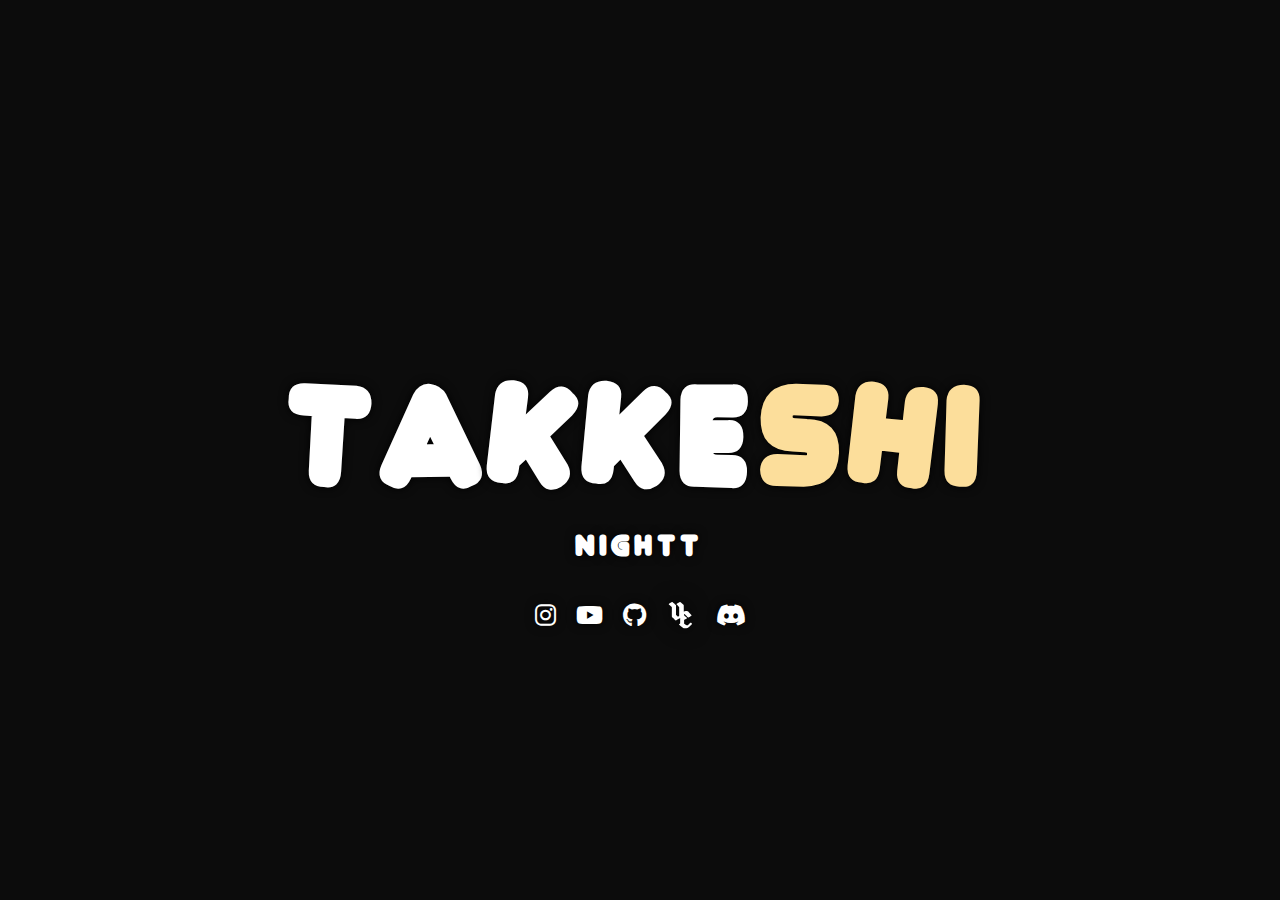
==== index.html @ 5a773dae "refactor: Improve quote section styles and add social media links" ====
<head>
    <link rel="stylesheet" href="css/index.css"/>
    <link rel="stylesheet" href="css/animations.css"/>
    <script src="js/index.js"></script>
    <meta name="viewport" content="width=device-width, initial-scale=1">

    <link rel="preconnect" href="https://fonts.googleapis.com">
    <link rel="preconnect" href="https://fonts.gstatic.com" crossorigin>
    <link href="https://fonts.googleapis.com/css2?family=Comfortaa:wght@300..700&family=Inconsolata:wght@200..900&family=Montserrat:wght@400;800;900&display=swap" rel="stylesheet">
    <link href="https://cdnjs.cloudflare.com/ajax/libs/font-awesome/6.5.2/css/all.min.css" rel="stylesheet">
    <link rel="stylesheet" href="https://cdnjs.cloudflare.com/ajax/libs/font-awesome/6.5.2/css/all.min.css" integrity="sha512-SnH5WK+bZxgPHs44uWIX+LLJAJ9/2PkPKZ5QiAj6Ta86w+fsb2TkcmfRyVX3pBnMFcV7oQPJkl9QevSCWr3W6A==" crossorigin="anonymous" referrerpolicy="no-referrer" />
</head>
<body> 
    <div class="main-content">
        <div class="main-title">
            <h1 class="random-rotate">TAKKE<span>SHI</span></h1>
        </div>
        <div class="quote"></div>
        <div class="socials">
            <a href="https://www.instagram.com/takkeshi_dev/" target="_blank"><i class="fab fa-instagram"></i></a>
            <a href="https://www.youtube.com/@takkeshi_dev" target="_blank"><i class="fab fa-youtube"></i></a>
            <a href="https://www.github.com/LUXTACO" target="_blank"><i class="fab fa-github"></i></a>
            <a href="https://www.unknowncheats.me/forum/members/4346136.html" target="_blank">
            <svg xmlns="http://www.w3.org/2000/svg" xmlns:xlink="http://www.w3.org/1999/xlink" version="1.1" id="Layer_1" x="0px" y="0px" width="100%" viewBox="0 0 800 800" enable-background="new 0 0 800 800" xml:space="preserve">
                <path opacity="1.000000" stroke="none" d=" M607.750000,649.750000   C621.433289,636.066833 634.806702,622.572571 648.376465,609.278687   C650.051086,607.638123 652.792053,607.104797 655.002563,605.986633   C656.686401,605.134888 658.312683,604.169312 658.799927,603.899414   C662.493835,604.739075 665.462769,605.053528 668.125793,606.127014   C670.489319,607.079590 672.661682,608.694275 674.656921,610.334778   C679.275024,614.131836 683.881226,617.969910 688.176514,622.118225   C689.611023,623.503662 690.173340,625.847900 690.954163,627.824951   C691.238831,628.545837 690.859741,629.501709 691.021362,630.302307   C692.894714,639.581970 687.230591,645.252869 681.542542,651.222900   C675.348083,657.724548 669.862854,664.896240 663.801147,671.531677   C658.318420,677.533386 652.591370,683.325073 646.763611,688.995117   C638.609924,696.928223 630.715515,705.224060 621.886597,712.343262   C610.198547,721.767944 597.983215,730.611023 585.466064,738.906616   C578.603821,743.454590 570.990417,747.629578 563.117615,749.714233   C551.277588,752.849426 538.968201,754.521179 526.752625,755.823669   C518.181396,756.737610 509.372253,756.664429 500.778198,755.863892   C481.960205,754.110840 463.084991,751.909912 447.266998,739.987061   C439.415619,734.069031 431.881104,727.732239 424.142303,721.662598   C412.092682,712.212097 399.917938,702.919739 387.931335,693.390442   C374.897003,683.028259 361.980957,672.515686 349.131073,661.925842   C347.978516,660.975952 347.328247,659.038879 347.060028,657.455994   C345.488251,648.179993 348.358032,641.676941 357.597015,637.511963   C364.248444,634.513550 370.033264,629.548706 376.066406,625.266357   C377.072937,624.551880 377.919434,622.842712 377.920715,621.592285   C377.967865,575.268250 377.906891,528.944153 377.850189,482.620056   C377.850037,482.498138 377.697388,482.376373 377.703339,482.385254   C365.581085,489.250336 353.443817,496.064941 341.367157,502.985321   C334.138367,507.127716 327.033173,511.485352 319.821014,515.657349   C308.612061,522.141357 297.373840,528.575134 286.118256,534.977905   C281.285370,537.727112 276.584076,540.892212 271.432831,542.832886   C267.929230,544.152893 263.753082,543.828003 259.868317,543.957703   C255.790482,544.093994 253.095978,542.235779 250.126465,539.020874   C243.331146,531.664062 235.365341,525.402039 228.062546,518.496948   C218.090591,509.068176 208.359406,499.384979 198.401459,489.941132   C189.151657,481.168915 179.584641,472.726532 170.465439,463.823273   C165.995346,459.459015 161.614334,454.754639 158.365082,449.481903   C156.410583,446.310272 156.096893,441.749207 156.090836,437.810944   C155.969315,358.818573 155.797440,279.824677 156.285706,200.835098   C156.339767,192.087097 152.862106,187.166107 146.898956,182.329514   C141.236816,177.737061 135.936707,172.700912 130.412079,167.935623   C120.798111,159.643097 111.135796,151.406616 101.490051,143.150955   C94.971764,137.572037 88.443665,132.004562 81.930855,126.419266   C81.300377,125.878563 80.851318,125.023048 80.141678,124.693848   C72.761795,121.270187 74.291000,114.593697 74.160454,108.525414   C74.033279,102.613777 78.123390,100.883026 82.757477,98.812157   C88.021225,96.459923 92.670670,92.758598 97.669380,89.781799   C105.593163,85.063080 113.637024,80.544937 121.534706,75.783737   C130.448822,70.409775 139.158096,64.690300 148.149353,59.452213   C153.519241,56.323837 159.066376,52.294159 164.896973,51.562134   C169.185455,51.023724 174.896011,54.221527 178.530304,57.402512   C192.809891,69.900955 206.551529,83.016411 220.425369,95.975098   C227.987259,103.038185 235.346527,110.318489 242.921310,117.367432   C249.519135,123.507210 256.357452,129.388535 262.953766,135.529877   C265.608002,138.001068 267.101532,140.924728 267.095306,144.966873   C266.968353,227.458923 267.028076,309.951263 266.920441,392.443390   C266.914825,396.749908 268.186035,399.895416 271.255829,402.846069   C285.079346,416.133057 298.949768,429.382751 312.374969,443.066101   C316.970856,447.750397 319.249084,442.428497 322.518127,441.814056   C325.356384,441.280579 327.951538,439.453979 331.020172,438.028900   C331.638733,437.333221 332.415924,435.868042 333.631714,435.194305   C338.837036,432.309631 344.277283,429.834625 349.374725,426.781067   C350.466278,426.127197 350.918274,423.688416 350.932159,422.065613   C351.050690,408.234589 351.000000,394.402130 351.000000,380.570099   C351.000000,317.242706 350.833038,253.914169 351.267456,190.589752   C351.309265,184.492233 347.699921,181.838638 344.784393,178.564835   C337.967407,170.910187 330.438324,163.885880 323.137177,156.667419   C316.130280,149.739868 309.047699,142.888885 301.997589,136.005066   C295.933868,130.084335 289.635010,124.376755 283.955872,118.107689   C282.375946,116.363632 281.874664,112.860085 282.203552,110.336388   C282.836121,105.481918 282.325623,100.164307 288.256317,97.161003   C302.244965,90.077141 315.988037,82.500885 329.731903,74.944588   C335.531952,71.755768 341.003387,67.973068 346.769653,64.718048   C353.343933,61.006901 360.075317,57.573486 366.759216,54.058887   C367.159790,53.848263 367.904755,54.187447 368.219727,53.934669   C375.557068,48.046307 381.296539,53.294861 386.477142,57.245422   C393.585144,62.665722 399.880646,69.144089 406.599854,75.083603   C414.240723,81.837791 422.021851,88.433876 429.636810,95.216766   C437.299866,102.042480 444.811554,109.037804 452.431458,115.912361   C458.109009,121.034569 464.035095,125.898972 469.465088,131.267975   C471.261261,133.043991 472.710358,135.986313 472.853516,138.479477   C473.517334,150.041367 473.755707,161.631134 473.969971,173.214188   C474.124054,181.543900 474.000000,189.878738 474.000000,198.211288   C474.000000,235.958420 474.000000,273.705566 474.000000,311.520294   C475.933105,310.278961 478.312653,308.210266 481.075226,307.068085   C495.017792,301.303711 508.690491,295.105011 524.202393,293.800903   C543.061646,292.215332 560.649353,295.641296 578.507812,301.513306   C591.610168,305.821442 598.632568,315.802185 607.258789,324.672180   C611.612732,329.149200 616.108887,333.487610 620.520264,337.909088   C624.846924,342.245758 629.206177,346.552368 633.443237,350.975494   C637.608337,355.323456 641.573547,359.863007 645.744934,364.204681   C649.840881,368.467865 654.142456,372.533051 658.252563,376.782990   C665.099365,383.862549 671.827393,391.056915 678.675537,398.135132   C685.962341,405.666779 683.484985,417.375122 674.131714,422.123413   C665.424255,426.543823 657.195862,431.902161 648.710632,436.767487   C635.675598,444.241608 622.487732,451.457672 609.598572,459.173676   C604.331909,462.326508 599.329346,465.704773 593.066467,466.477539   C588.454712,467.046509 584.092529,466.917450 580.643616,463.129242   C573.680847,455.481659 566.767639,447.785828 559.662537,440.272034   C553.771301,434.041809 547.485046,428.183105 541.639832,421.911865   C532.196411,411.780365 523.170959,401.253387 513.574402,391.272858   C508.379639,385.870239 502.806213,380.595978 496.605469,376.460480   C489.980530,372.042023 484.003387,376.088654 484.000458,384.127594   C483.998169,390.460327 484.694916,396.891144 483.818878,403.100281   C482.791473,410.382080 486.640533,414.068512 491.571869,418.001312   C500.883514,425.427521 509.844177,433.292389 519.002686,440.912445   C527.890625,448.307312 536.837830,455.631012 545.771667,462.970520   C548.692932,465.370483 551.714600,467.651276 554.584351,470.110168   C560.962830,475.575317 560.604370,487.631226 553.502930,491.874146   C540.163269,499.844299 526.496704,507.265167 513.040710,515.043518   C504.993622,519.695251 497.490753,525.569031 488.992188,529.070679   C482.162384,531.884705 483.002197,536.415894 483.001587,541.473328   C482.998260,569.804016 483.039856,598.134766 482.945770,626.465149   C482.934906,629.738525 483.837402,631.618591 486.821472,633.516357   C500.010254,641.903931 512.921082,650.728882 525.920654,659.413269   C529.664978,661.914612 533.314331,664.561584 537.102600,666.993164   C549.106323,674.697998 563.935242,676.468811 578.053406,672.042603   C579.896057,671.464844 582.129150,671.621582 583.650146,670.626282   C587.862366,667.870056 591.997437,664.917480 595.781250,661.606262   C599.910767,657.992554 603.612061,653.889648 607.750000,649.750000  z"/>
            </svg>
            <a href="#" onclick="show_discord_user()"><i class="fab fa-discord"></i></a>
        </div>
    </div>
</body>
---- css/index.css ----
@font-face {
    font-family: 'Levitation';
    src: url(../assets/fonts/Levitation-7BnPB.ttf);
}

:root {
    --background-color: #0c0c0c;
    --main-color: #fcde9b;

    --levitation-font: 'Levitation', sans-serif;
    --inconsola-font: 'Inconsolata', monospace;
    --comfortaa-font: 'Comfortaa', cursive;
}

body {
    background-color: var(--background-color);
    color: white;
    margin: 0;
    padding: 0;
    overflow: hidden;
    animation: fadeIn 500ms ease-in;
    background-image: url(../assets/background.gif);
    background-size: cover;
    background-repeat: no-repeat;
    background-position: center;
}

.main-content {
    width: 100%;
    height: 100%;
    display: flex;
    flex-direction: column;
    justify-content: center;
    padding: 0;
    align-items: center;
    box-sizing: border-box;
}

.main-title {
    font-family: var(--levitation-font);
    font-size: 4.5rem;
    color: white;
    text-align: center;
    margin: 0;
    height: 270px;
    letter-spacing: 10px;
    text-shadow: 0 0 10px black;
    transition: all 0.3s ease;
    animation: popInAndMoveTop 550ms ease-in;
}

.main-title p {
    margin: 0;
    padding: 0;
}

.main-title p span {
    color: var(--main-color);
}

.random-rotate p {
    display: inline-block;
    transition: transform 0.3s ease;
}

.quote {
    font-family: var(--levitation-font);
    font-weight: 500;
    font-size: 15px;
    text-align: center;
    margin: 0;
    padding: 0;
    letter-spacing: 5px;
    color: white;
    transition: all 0.3s ease;
}

.quote h1 {
    margin: 0;
    padding: 0;
    min-height: 40px;
    text-shadow: 0 0 10px black;
}

.socials {
    display: flex;
    justify-content: center;
    align-items: center;
    margin-top: 20px;
}

.socials a {
    text-decoration: none;
    color: white;
    text-shadow: 0 0 10px black;
    margin: 10px 10px;
    font-size: 1.5rem;
    transition: all 0.3s ease;
}

.socials svg {
    width: 30px;
    height: 30px;
    fill: white;
    transition: all 0.3s ease;
    filter: drop-shadow(0 0 10px black);
}

.socials a:hover {
    color: var(--main-color);
    scale: 1.1;
}

.socials svg:hover {
    fill: var(--main-color);
}

@media screen and (max-width: 768px) {
    .main-content {
        padding: 0 10px;
        justify-content: start;
    }

    .main-title {
        font-size: 1.7rem;
        height: 120px;
    }

    .quote {
        font-size: 12px;
    }
}
---- css/animations.css ----
@keyframes fadeIn {
  0% {
      opacity: 0;
  }
  100% {
      opacity: 1;
  }
}

@keyframes popInAndMoveTop {
  0% {
      opacity: 0;
      transform: translateY(50px);
  }
  100% {
      opacity: 1;
      transform: translateY(0);
  }
}
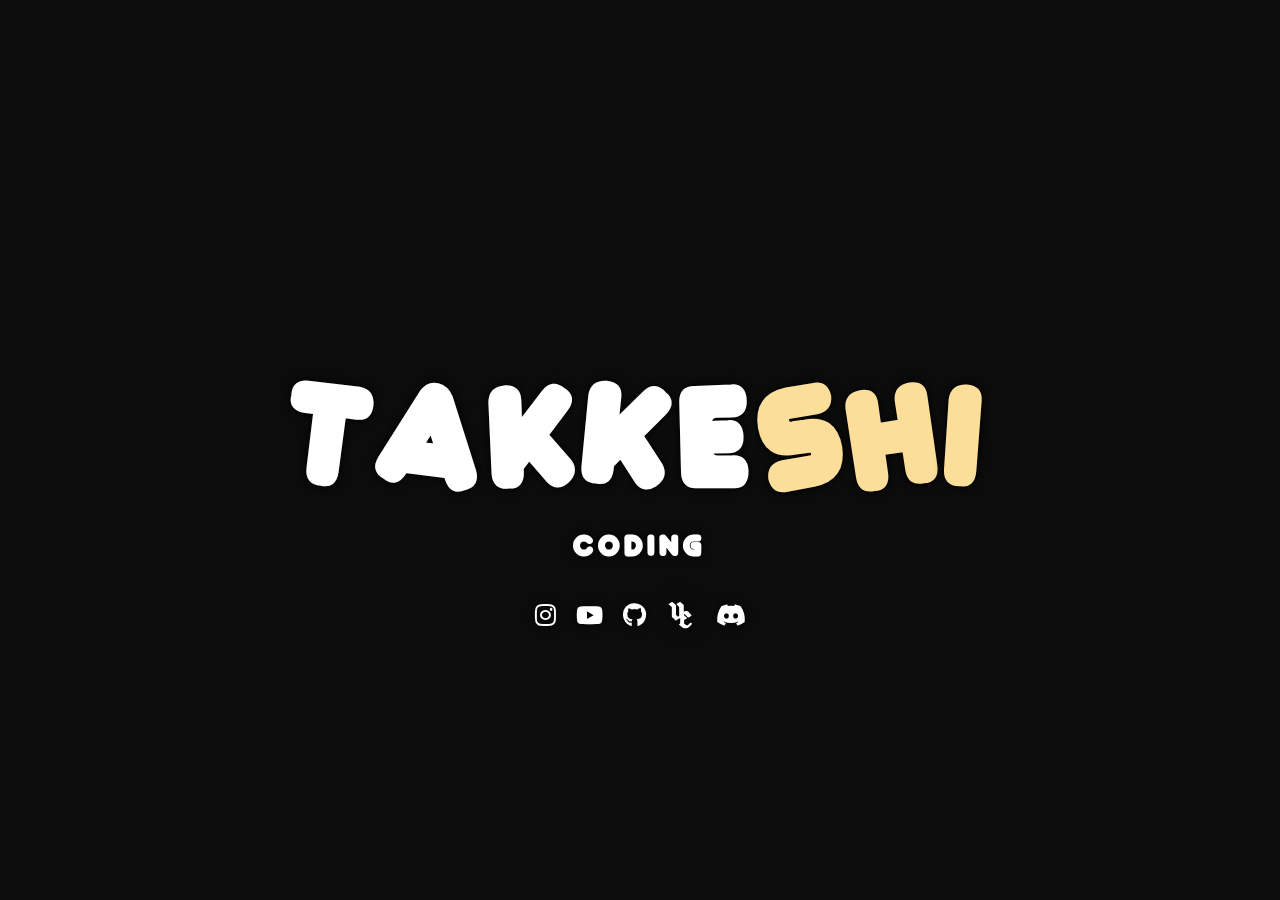
==== commit a964b458: "refactor: Improve quote section styles, add social media links, and update fonts for better readabil" ====
--- a/index.html
+++ b/index.html
@@ -24,7 +24,7 @@
             <svg xmlns="http://www.w3.org/2000/svg" xmlns:xlink="http://www.w3.org/1999/xlink" version="1.1" id="Layer_1" x="0px" y="0px" width="100%" viewBox="0 0 800 800" enable-background="new 0 0 800 800" xml:space="preserve">
                 <path opacity="1.000000" stroke="none" d=" M607.750000,649.750000   C621.433289,636.066833 634.806702,622.572571 648.376465,609.278687   C650.051086,607.638123 652.792053,607.104797 655.002563,605.986633   C656.686401,605.134888 658.312683,604.169312 658.799927,603.899414   C662.493835,604.739075 665.462769,605.053528 668.125793,606.127014   C670.489319,607.079590 672.661682,608.694275 674.656921,610.334778   C679.275024,614.131836 683.881226,617.969910 688.176514,622.118225   C689.611023,623.503662 690.173340,625.847900 690.954163,627.824951   C691.238831,628.545837 690.859741,629.501709 691.021362,630.302307   C692.894714,639.581970 687.230591,645.252869 681.542542,651.222900   C675.348083,657.724548 669.862854,664.896240 663.801147,671.531677   C658.318420,677.533386 652.591370,683.325073 646.763611,688.995117   C638.609924,696.928223 630.715515,705.224060 621.886597,712.343262   C610.198547,721.767944 597.983215,730.611023 585.466064,738.906616   C578.603821,743.454590 570.990417,747.629578 563.117615,749.714233   C551.277588,752.849426 538.968201,754.521179 526.752625,755.823669   C518.181396,756.737610 509.372253,756.664429 500.778198,755.863892   C481.960205,754.110840 463.084991,751.909912 447.266998,739.987061   C439.415619,734.069031 431.881104,727.732239 424.142303,721.662598   C412.092682,712.212097 399.917938,702.919739 387.931335,693.390442   C374.897003,683.028259 361.980957,672.515686 349.131073,661.925842   C347.978516,660.975952 347.328247,659.038879 347.060028,657.455994   C345.488251,648.179993 348.358032,641.676941 357.597015,637.511963   C364.248444,634.513550 370.033264,629.548706 376.066406,625.266357   C377.072937,624.551880 377.919434,622.842712 377.920715,621.592285   C377.967865,575.268250 377.906891,528.944153 377.850189,482.620056   C377.850037,482.498138 377.697388,482.376373 377.703339,482.385254   C365.581085,489.250336 353.443817,496.064941 341.367157,502.985321   C334.138367,507.127716 327.033173,511.485352 319.821014,515.657349   C308.612061,522.141357 297.373840,528.575134 286.118256,534.977905   C281.285370,537.727112 276.584076,540.892212 271.432831,542.832886   C267.929230,544.152893 263.753082,543.828003 259.868317,543.957703   C255.790482,544.093994 253.095978,542.235779 250.126465,539.020874   C243.331146,531.664062 235.365341,525.402039 228.062546,518.496948   C218.090591,509.068176 208.359406,499.384979 198.401459,489.941132   C189.151657,481.168915 179.584641,472.726532 170.465439,463.823273   C165.995346,459.459015 161.614334,454.754639 158.365082,449.481903   C156.410583,446.310272 156.096893,441.749207 156.090836,437.810944   C155.969315,358.818573 155.797440,279.824677 156.285706,200.835098   C156.339767,192.087097 152.862106,187.166107 146.898956,182.329514   C141.236816,177.737061 135.936707,172.700912 130.412079,167.935623   C120.798111,159.643097 111.135796,151.406616 101.490051,143.150955   C94.971764,137.572037 88.443665,132.004562 81.930855,126.419266   C81.300377,125.878563 80.851318,125.023048 80.141678,124.693848   C72.761795,121.270187 74.291000,114.593697 74.160454,108.525414   C74.033279,102.613777 78.123390,100.883026 82.757477,98.812157   C88.021225,96.459923 92.670670,92.758598 97.669380,89.781799   C105.593163,85.063080 113.637024,80.544937 121.534706,75.783737   C130.448822,70.409775 139.158096,64.690300 148.149353,59.452213   C153.519241,56.323837 159.066376,52.294159 164.896973,51.562134   C169.185455,51.023724 174.896011,54.221527 178.530304,57.402512   C192.809891,69.900955 206.551529,83.016411 220.425369,95.975098   C227.987259,103.038185 235.346527,110.318489 242.921310,117.367432   C249.519135,123.507210 256.357452,129.388535 262.953766,135.529877   C265.608002,138.001068 267.101532,140.924728 267.095306,144.966873   C266.968353,227.458923 267.028076,309.951263 266.920441,392.443390   C266.914825,396.749908 268.186035,399.895416 271.255829,402.846069   C285.079346,416.133057 298.949768,429.382751 312.374969,443.066101   C316.970856,447.750397 319.249084,442.428497 322.518127,441.814056   C325.356384,441.280579 327.951538,439.453979 331.020172,438.028900   C331.638733,437.333221 332.415924,435.868042 333.631714,435.194305   C338.837036,432.309631 344.277283,429.834625 349.374725,426.781067   C350.466278,426.127197 350.918274,423.688416 350.932159,422.065613   C351.050690,408.234589 351.000000,394.402130 351.000000,380.570099   C351.000000,317.242706 350.833038,253.914169 351.267456,190.589752   C351.309265,184.492233 347.699921,181.838638 344.784393,178.564835   C337.967407,170.910187 330.438324,163.885880 323.137177,156.667419   C316.130280,149.739868 309.047699,142.888885 301.997589,136.005066   C295.933868,130.084335 289.635010,124.376755 283.955872,118.107689   C282.375946,116.363632 281.874664,112.860085 282.203552,110.336388   C282.836121,105.481918 282.325623,100.164307 288.256317,97.161003   C302.244965,90.077141 315.988037,82.500885 329.731903,74.944588   C335.531952,71.755768 341.003387,67.973068 346.769653,64.718048   C353.343933,61.006901 360.075317,57.573486 366.759216,54.058887   C367.159790,53.848263 367.904755,54.187447 368.219727,53.934669   C375.557068,48.046307 381.296539,53.294861 386.477142,57.245422   C393.585144,62.665722 399.880646,69.144089 406.599854,75.083603   C414.240723,81.837791 422.021851,88.433876 429.636810,95.216766   C437.299866,102.042480 444.811554,109.037804 452.431458,115.912361   C458.109009,121.034569 464.035095,125.898972 469.465088,131.267975   C471.261261,133.043991 472.710358,135.986313 472.853516,138.479477   C473.517334,150.041367 473.755707,161.631134 473.969971,173.214188   C474.124054,181.543900 474.000000,189.878738 474.000000,198.211288   C474.000000,235.958420 474.000000,273.705566 474.000000,311.520294   C475.933105,310.278961 478.312653,308.210266 481.075226,307.068085   C495.017792,301.303711 508.690491,295.105011 524.202393,293.800903   C543.061646,292.215332 560.649353,295.641296 578.507812,301.513306   C591.610168,305.821442 598.632568,315.802185 607.258789,324.672180   C611.612732,329.149200 616.108887,333.487610 620.520264,337.909088   C624.846924,342.245758 629.206177,346.552368 633.443237,350.975494   C637.608337,355.323456 641.573547,359.863007 645.744934,364.204681   C649.840881,368.467865 654.142456,372.533051 658.252563,376.782990   C665.099365,383.862549 671.827393,391.056915 678.675537,398.135132   C685.962341,405.666779 683.484985,417.375122 674.131714,422.123413   C665.424255,426.543823 657.195862,431.902161 648.710632,436.767487   C635.675598,444.241608 622.487732,451.457672 609.598572,459.173676   C604.331909,462.326508 599.329346,465.704773 593.066467,466.477539   C588.454712,467.046509 584.092529,466.917450 580.643616,463.129242   C573.680847,455.481659 566.767639,447.785828 559.662537,440.272034   C553.771301,434.041809 547.485046,428.183105 541.639832,421.911865   C532.196411,411.780365 523.170959,401.253387 513.574402,391.272858   C508.379639,385.870239 502.806213,380.595978 496.605469,376.460480   C489.980530,372.042023 484.003387,376.088654 484.000458,384.127594   C483.998169,390.460327 484.694916,396.891144 483.818878,403.100281   C482.791473,410.382080 486.640533,414.068512 491.571869,418.001312   C500.883514,425.427521 509.844177,433.292389 519.002686,440.912445   C527.890625,448.307312 536.837830,455.631012 545.771667,462.970520   C548.692932,465.370483 551.714600,467.651276 554.584351,470.110168   C560.962830,475.575317 560.604370,487.631226 553.502930,491.874146   C540.163269,499.844299 526.496704,507.265167 513.040710,515.043518   C504.993622,519.695251 497.490753,525.569031 488.992188,529.070679   C482.162384,531.884705 483.002197,536.415894 483.001587,541.473328   C482.998260,569.804016 483.039856,598.134766 482.945770,626.465149   C482.934906,629.738525 483.837402,631.618591 486.821472,633.516357   C500.010254,641.903931 512.921082,650.728882 525.920654,659.413269   C529.664978,661.914612 533.314331,664.561584 537.102600,666.993164   C549.106323,674.697998 563.935242,676.468811 578.053406,672.042603   C579.896057,671.464844 582.129150,671.621582 583.650146,670.626282   C587.862366,667.870056 591.997437,664.917480 595.781250,661.606262   C599.910767,657.992554 603.612061,653.889648 607.750000,649.750000  z"/>
             </svg>
-            <a href="#" onclick="show_discord_user()"><i class="fab fa-discord"></i></a>
+            <a href="discord.html"><i class="fab fa-discord"></i></a>
         </div>
     </div>
 </body>--- a/css/index.css
+++ b/css/index.css
@@ -18,12 +18,27 @@
     margin: 0;
     padding: 0;
     overflow: hidden;
-    animation: fadeIn 500ms ease-in;
     background-image: url(../assets/background.gif);
     background-size: cover;
     background-repeat: no-repeat;
     background-position: center;
-}
+    position: relative;
+  }
+  
+  body::before {
+    content: "";
+    position: fixed;
+    top: 0;
+    left: 0;
+    width: 100%;
+    height: 100%;
+    background-image: inherit;
+    background-size: cover;
+    background-repeat: no-repeat;
+    background-position: center;
+    object-fit: cover;
+    z-index: -1;
+  }
 
 .main-content {
     width: 100%;
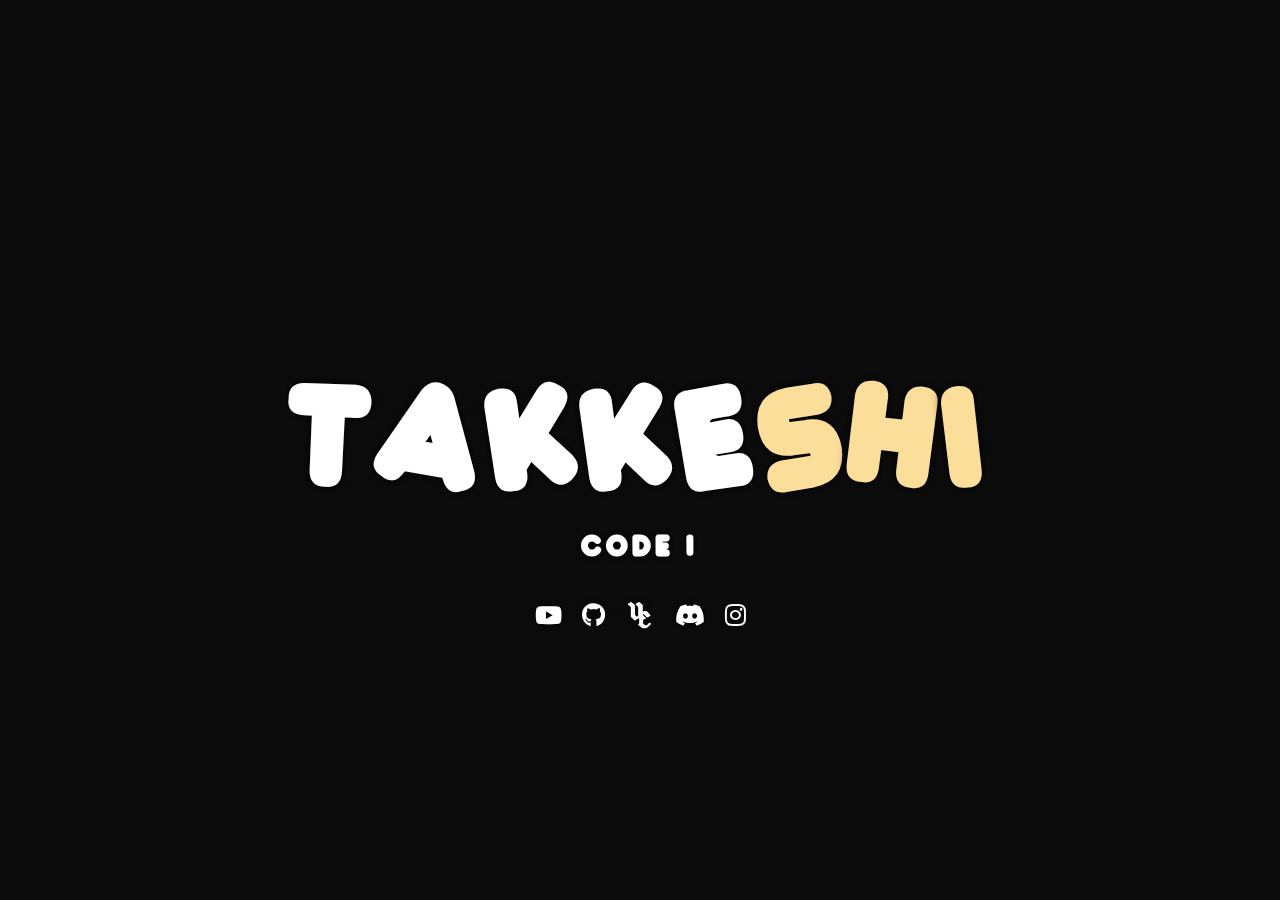
==== commit 817c9076: "refactor: Improve quote section styles, add social media links, and update fonts for better readabil" ====
--- a/index.html
+++ b/index.html
@@ -2,8 +2,11 @@
     <link rel="stylesheet" href="css/index.css"/>
     <link rel="stylesheet" href="css/animations.css"/>
     <script src="js/index.js"></script>
-    <meta name="viewport" content="width=device-width, initial-scale=1">
-
+    <meta charset="UTF-8">
+    <meta name="viewport" content="width=device-width, initial-scale=1.0">
+    <meta name="description" content="Takkeshi, also known as LUXTACO, is a 17-year-old full stack developer specializing in back-end development and computer vision projects. Explore his expertise in browser automation, game bots, API based bots, and backend servers.">
+    <meta name="keywords" content="Full Stack Developer, Back-End Development, Computer Vision Projects, Browser Automation, Game Bots, API Based Bots, Backend Servers, Python Developer, Node.js Developer, MySQL Database, C# Programming, C Programming, SteamGen Project, Osussist Project, DBFarmer Project, Automation Expert, Discord Bots, Remote Control Bots, Cloudflare Bypass, Auto Captcha Completion, Intelligent Bot Development, Takkeshi Developer, LUXTACO Projects, Innovative Solutions, Tech Enthusiast, GitHub Portfolio, Professional Developer, Contact Takkeshi, Programming Skills, Developer for Hire">
+    <meta name="author" content="Takkeshi / LUXTACO">
     <link rel="preconnect" href="https://fonts.googleapis.com">
     <link rel="preconnect" href="https://fonts.gstatic.com" crossorigin>
     <link href="https://fonts.googleapis.com/css2?family=Comfortaa:wght@300..700&family=Inconsolata:wght@200..900&family=Montserrat:wght@400;800;900&display=swap" rel="stylesheet">
@@ -17,14 +20,14 @@
         </div>
         <div class="quote"></div>
         <div class="socials">
-            <a href="https://www.instagram.com/takkeshi_dev/" target="_blank"><i class="fab fa-instagram"></i></a>
             <a href="https://www.youtube.com/@takkeshi_dev" target="_blank"><i class="fab fa-youtube"></i></a>
             <a href="https://www.github.com/LUXTACO" target="_blank"><i class="fab fa-github"></i></a>
             <a href="https://www.unknowncheats.me/forum/members/4346136.html" target="_blank">
-            <svg xmlns="http://www.w3.org/2000/svg" xmlns:xlink="http://www.w3.org/1999/xlink" version="1.1" id="Layer_1" x="0px" y="0px" width="100%" viewBox="0 0 800 800" enable-background="new 0 0 800 800" xml:space="preserve">
-                <path opacity="1.000000" stroke="none" d=" M607.750000,649.750000   C621.433289,636.066833 634.806702,622.572571 648.376465,609.278687   C650.051086,607.638123 652.792053,607.104797 655.002563,605.986633   C656.686401,605.134888 658.312683,604.169312 658.799927,603.899414   C662.493835,604.739075 665.462769,605.053528 668.125793,606.127014   C670.489319,607.079590 672.661682,608.694275 674.656921,610.334778   C679.275024,614.131836 683.881226,617.969910 688.176514,622.118225   C689.611023,623.503662 690.173340,625.847900 690.954163,627.824951   C691.238831,628.545837 690.859741,629.501709 691.021362,630.302307   C692.894714,639.581970 687.230591,645.252869 681.542542,651.222900   C675.348083,657.724548 669.862854,664.896240 663.801147,671.531677   C658.318420,677.533386 652.591370,683.325073 646.763611,688.995117   C638.609924,696.928223 630.715515,705.224060 621.886597,712.343262   C610.198547,721.767944 597.983215,730.611023 585.466064,738.906616   C578.603821,743.454590 570.990417,747.629578 563.117615,749.714233   C551.277588,752.849426 538.968201,754.521179 526.752625,755.823669   C518.181396,756.737610 509.372253,756.664429 500.778198,755.863892   C481.960205,754.110840 463.084991,751.909912 447.266998,739.987061   C439.415619,734.069031 431.881104,727.732239 424.142303,721.662598   C412.092682,712.212097 399.917938,702.919739 387.931335,693.390442   C374.897003,683.028259 361.980957,672.515686 349.131073,661.925842   C347.978516,660.975952 347.328247,659.038879 347.060028,657.455994   C345.488251,648.179993 348.358032,641.676941 357.597015,637.511963   C364.248444,634.513550 370.033264,629.548706 376.066406,625.266357   C377.072937,624.551880 377.919434,622.842712 377.920715,621.592285   C377.967865,575.268250 377.906891,528.944153 377.850189,482.620056   C377.850037,482.498138 377.697388,482.376373 377.703339,482.385254   C365.581085,489.250336 353.443817,496.064941 341.367157,502.985321   C334.138367,507.127716 327.033173,511.485352 319.821014,515.657349   C308.612061,522.141357 297.373840,528.575134 286.118256,534.977905   C281.285370,537.727112 276.584076,540.892212 271.432831,542.832886   C267.929230,544.152893 263.753082,543.828003 259.868317,543.957703   C255.790482,544.093994 253.095978,542.235779 250.126465,539.020874   C243.331146,531.664062 235.365341,525.402039 228.062546,518.496948   C218.090591,509.068176 208.359406,499.384979 198.401459,489.941132   C189.151657,481.168915 179.584641,472.726532 170.465439,463.823273   C165.995346,459.459015 161.614334,454.754639 158.365082,449.481903   C156.410583,446.310272 156.096893,441.749207 156.090836,437.810944   C155.969315,358.818573 155.797440,279.824677 156.285706,200.835098   C156.339767,192.087097 152.862106,187.166107 146.898956,182.329514   C141.236816,177.737061 135.936707,172.700912 130.412079,167.935623   C120.798111,159.643097 111.135796,151.406616 101.490051,143.150955   C94.971764,137.572037 88.443665,132.004562 81.930855,126.419266   C81.300377,125.878563 80.851318,125.023048 80.141678,124.693848   C72.761795,121.270187 74.291000,114.593697 74.160454,108.525414   C74.033279,102.613777 78.123390,100.883026 82.757477,98.812157   C88.021225,96.459923 92.670670,92.758598 97.669380,89.781799   C105.593163,85.063080 113.637024,80.544937 121.534706,75.783737   C130.448822,70.409775 139.158096,64.690300 148.149353,59.452213   C153.519241,56.323837 159.066376,52.294159 164.896973,51.562134   C169.185455,51.023724 174.896011,54.221527 178.530304,57.402512   C192.809891,69.900955 206.551529,83.016411 220.425369,95.975098   C227.987259,103.038185 235.346527,110.318489 242.921310,117.367432   C249.519135,123.507210 256.357452,129.388535 262.953766,135.529877   C265.608002,138.001068 267.101532,140.924728 267.095306,144.966873   C266.968353,227.458923 267.028076,309.951263 266.920441,392.443390   C266.914825,396.749908 268.186035,399.895416 271.255829,402.846069   C285.079346,416.133057 298.949768,429.382751 312.374969,443.066101   C316.970856,447.750397 319.249084,442.428497 322.518127,441.814056   C325.356384,441.280579 327.951538,439.453979 331.020172,438.028900   C331.638733,437.333221 332.415924,435.868042 333.631714,435.194305   C338.837036,432.309631 344.277283,429.834625 349.374725,426.781067   C350.466278,426.127197 350.918274,423.688416 350.932159,422.065613   C351.050690,408.234589 351.000000,394.402130 351.000000,380.570099   C351.000000,317.242706 350.833038,253.914169 351.267456,190.589752   C351.309265,184.492233 347.699921,181.838638 344.784393,178.564835   C337.967407,170.910187 330.438324,163.885880 323.137177,156.667419   C316.130280,149.739868 309.047699,142.888885 301.997589,136.005066   C295.933868,130.084335 289.635010,124.376755 283.955872,118.107689   C282.375946,116.363632 281.874664,112.860085 282.203552,110.336388   C282.836121,105.481918 282.325623,100.164307 288.256317,97.161003   C302.244965,90.077141 315.988037,82.500885 329.731903,74.944588   C335.531952,71.755768 341.003387,67.973068 346.769653,64.718048   C353.343933,61.006901 360.075317,57.573486 366.759216,54.058887   C367.159790,53.848263 367.904755,54.187447 368.219727,53.934669   C375.557068,48.046307 381.296539,53.294861 386.477142,57.245422   C393.585144,62.665722 399.880646,69.144089 406.599854,75.083603   C414.240723,81.837791 422.021851,88.433876 429.636810,95.216766   C437.299866,102.042480 444.811554,109.037804 452.431458,115.912361   C458.109009,121.034569 464.035095,125.898972 469.465088,131.267975   C471.261261,133.043991 472.710358,135.986313 472.853516,138.479477   C473.517334,150.041367 473.755707,161.631134 473.969971,173.214188   C474.124054,181.543900 474.000000,189.878738 474.000000,198.211288   C474.000000,235.958420 474.000000,273.705566 474.000000,311.520294   C475.933105,310.278961 478.312653,308.210266 481.075226,307.068085   C495.017792,301.303711 508.690491,295.105011 524.202393,293.800903   C543.061646,292.215332 560.649353,295.641296 578.507812,301.513306   C591.610168,305.821442 598.632568,315.802185 607.258789,324.672180   C611.612732,329.149200 616.108887,333.487610 620.520264,337.909088   C624.846924,342.245758 629.206177,346.552368 633.443237,350.975494   C637.608337,355.323456 641.573547,359.863007 645.744934,364.204681   C649.840881,368.467865 654.142456,372.533051 658.252563,376.782990   C665.099365,383.862549 671.827393,391.056915 678.675537,398.135132   C685.962341,405.666779 683.484985,417.375122 674.131714,422.123413   C665.424255,426.543823 657.195862,431.902161 648.710632,436.767487   C635.675598,444.241608 622.487732,451.457672 609.598572,459.173676   C604.331909,462.326508 599.329346,465.704773 593.066467,466.477539   C588.454712,467.046509 584.092529,466.917450 580.643616,463.129242   C573.680847,455.481659 566.767639,447.785828 559.662537,440.272034   C553.771301,434.041809 547.485046,428.183105 541.639832,421.911865   C532.196411,411.780365 523.170959,401.253387 513.574402,391.272858   C508.379639,385.870239 502.806213,380.595978 496.605469,376.460480   C489.980530,372.042023 484.003387,376.088654 484.000458,384.127594   C483.998169,390.460327 484.694916,396.891144 483.818878,403.100281   C482.791473,410.382080 486.640533,414.068512 491.571869,418.001312   C500.883514,425.427521 509.844177,433.292389 519.002686,440.912445   C527.890625,448.307312 536.837830,455.631012 545.771667,462.970520   C548.692932,465.370483 551.714600,467.651276 554.584351,470.110168   C560.962830,475.575317 560.604370,487.631226 553.502930,491.874146   C540.163269,499.844299 526.496704,507.265167 513.040710,515.043518   C504.993622,519.695251 497.490753,525.569031 488.992188,529.070679   C482.162384,531.884705 483.002197,536.415894 483.001587,541.473328   C482.998260,569.804016 483.039856,598.134766 482.945770,626.465149   C482.934906,629.738525 483.837402,631.618591 486.821472,633.516357   C500.010254,641.903931 512.921082,650.728882 525.920654,659.413269   C529.664978,661.914612 533.314331,664.561584 537.102600,666.993164   C549.106323,674.697998 563.935242,676.468811 578.053406,672.042603   C579.896057,671.464844 582.129150,671.621582 583.650146,670.626282   C587.862366,667.870056 591.997437,664.917480 595.781250,661.606262   C599.910767,657.992554 603.612061,653.889648 607.750000,649.750000  z"/>
-            </svg>
+                <svg xmlns="http://www.w3.org/2000/svg" xmlns:xlink="http://www.w3.org/1999/xlink" version="1.1" id="Layer_1" x="0px" y="0px" width="100%" viewBox="0 0 800 800" enable-background="new 0 0 800 800" xml:space="preserve">
+                    <path opacity="1.000000" stroke="none" d=" M607.750000,649.750000   C621.433289,636.066833 634.806702,622.572571 648.376465,609.278687   C650.051086,607.638123 652.792053,607.104797 655.002563,605.986633   C656.686401,605.134888 658.312683,604.169312 658.799927,603.899414   C662.493835,604.739075 665.462769,605.053528 668.125793,606.127014   C670.489319,607.079590 672.661682,608.694275 674.656921,610.334778   C679.275024,614.131836 683.881226,617.969910 688.176514,622.118225   C689.611023,623.503662 690.173340,625.847900 690.954163,627.824951   C691.238831,628.545837 690.859741,629.501709 691.021362,630.302307   C692.894714,639.581970 687.230591,645.252869 681.542542,651.222900   C675.348083,657.724548 669.862854,664.896240 663.801147,671.531677   C658.318420,677.533386 652.591370,683.325073 646.763611,688.995117   C638.609924,696.928223 630.715515,705.224060 621.886597,712.343262   C610.198547,721.767944 597.983215,730.611023 585.466064,738.906616   C578.603821,743.454590 570.990417,747.629578 563.117615,749.714233   C551.277588,752.849426 538.968201,754.521179 526.752625,755.823669   C518.181396,756.737610 509.372253,756.664429 500.778198,755.863892   C481.960205,754.110840 463.084991,751.909912 447.266998,739.987061   C439.415619,734.069031 431.881104,727.732239 424.142303,721.662598   C412.092682,712.212097 399.917938,702.919739 387.931335,693.390442   C374.897003,683.028259 361.980957,672.515686 349.131073,661.925842   C347.978516,660.975952 347.328247,659.038879 347.060028,657.455994   C345.488251,648.179993 348.358032,641.676941 357.597015,637.511963   C364.248444,634.513550 370.033264,629.548706 376.066406,625.266357   C377.072937,624.551880 377.919434,622.842712 377.920715,621.592285   C377.967865,575.268250 377.906891,528.944153 377.850189,482.620056   C377.850037,482.498138 377.697388,482.376373 377.703339,482.385254   C365.581085,489.250336 353.443817,496.064941 341.367157,502.985321   C334.138367,507.127716 327.033173,511.485352 319.821014,515.657349   C308.612061,522.141357 297.373840,528.575134 286.118256,534.977905   C281.285370,537.727112 276.584076,540.892212 271.432831,542.832886   C267.929230,544.152893 263.753082,543.828003 259.868317,543.957703   C255.790482,544.093994 253.095978,542.235779 250.126465,539.020874   C243.331146,531.664062 235.365341,525.402039 228.062546,518.496948   C218.090591,509.068176 208.359406,499.384979 198.401459,489.941132   C189.151657,481.168915 179.584641,472.726532 170.465439,463.823273   C165.995346,459.459015 161.614334,454.754639 158.365082,449.481903   C156.410583,446.310272 156.096893,441.749207 156.090836,437.810944   C155.969315,358.818573 155.797440,279.824677 156.285706,200.835098   C156.339767,192.087097 152.862106,187.166107 146.898956,182.329514   C141.236816,177.737061 135.936707,172.700912 130.412079,167.935623   C120.798111,159.643097 111.135796,151.406616 101.490051,143.150955   C94.971764,137.572037 88.443665,132.004562 81.930855,126.419266   C81.300377,125.878563 80.851318,125.023048 80.141678,124.693848   C72.761795,121.270187 74.291000,114.593697 74.160454,108.525414   C74.033279,102.613777 78.123390,100.883026 82.757477,98.812157   C88.021225,96.459923 92.670670,92.758598 97.669380,89.781799   C105.593163,85.063080 113.637024,80.544937 121.534706,75.783737   C130.448822,70.409775 139.158096,64.690300 148.149353,59.452213   C153.519241,56.323837 159.066376,52.294159 164.896973,51.562134   C169.185455,51.023724 174.896011,54.221527 178.530304,57.402512   C192.809891,69.900955 206.551529,83.016411 220.425369,95.975098   C227.987259,103.038185 235.346527,110.318489 242.921310,117.367432   C249.519135,123.507210 256.357452,129.388535 262.953766,135.529877   C265.608002,138.001068 267.101532,140.924728 267.095306,144.966873   C266.968353,227.458923 267.028076,309.951263 266.920441,392.443390   C266.914825,396.749908 268.186035,399.895416 271.255829,402.846069   C285.079346,416.133057 298.949768,429.382751 312.374969,443.066101   C316.970856,447.750397 319.249084,442.428497 322.518127,441.814056   C325.356384,441.280579 327.951538,439.453979 331.020172,438.028900   C331.638733,437.333221 332.415924,435.868042 333.631714,435.194305   C338.837036,432.309631 344.277283,429.834625 349.374725,426.781067   C350.466278,426.127197 350.918274,423.688416 350.932159,422.065613   C351.050690,408.234589 351.000000,394.402130 351.000000,380.570099   C351.000000,317.242706 350.833038,253.914169 351.267456,190.589752   C351.309265,184.492233 347.699921,181.838638 344.784393,178.564835   C337.967407,170.910187 330.438324,163.885880 323.137177,156.667419   C316.130280,149.739868 309.047699,142.888885 301.997589,136.005066   C295.933868,130.084335 289.635010,124.376755 283.955872,118.107689   C282.375946,116.363632 281.874664,112.860085 282.203552,110.336388   C282.836121,105.481918 282.325623,100.164307 288.256317,97.161003   C302.244965,90.077141 315.988037,82.500885 329.731903,74.944588   C335.531952,71.755768 341.003387,67.973068 346.769653,64.718048   C353.343933,61.006901 360.075317,57.573486 366.759216,54.058887   C367.159790,53.848263 367.904755,54.187447 368.219727,53.934669   C375.557068,48.046307 381.296539,53.294861 386.477142,57.245422   C393.585144,62.665722 399.880646,69.144089 406.599854,75.083603   C414.240723,81.837791 422.021851,88.433876 429.636810,95.216766   C437.299866,102.042480 444.811554,109.037804 452.431458,115.912361   C458.109009,121.034569 464.035095,125.898972 469.465088,131.267975   C471.261261,133.043991 472.710358,135.986313 472.853516,138.479477   C473.517334,150.041367 473.755707,161.631134 473.969971,173.214188   C474.124054,181.543900 474.000000,189.878738 474.000000,198.211288   C474.000000,235.958420 474.000000,273.705566 474.000000,311.520294   C475.933105,310.278961 478.312653,308.210266 481.075226,307.068085   C495.017792,301.303711 508.690491,295.105011 524.202393,293.800903   C543.061646,292.215332 560.649353,295.641296 578.507812,301.513306   C591.610168,305.821442 598.632568,315.802185 607.258789,324.672180   C611.612732,329.149200 616.108887,333.487610 620.520264,337.909088   C624.846924,342.245758 629.206177,346.552368 633.443237,350.975494   C637.608337,355.323456 641.573547,359.863007 645.744934,364.204681   C649.840881,368.467865 654.142456,372.533051 658.252563,376.782990   C665.099365,383.862549 671.827393,391.056915 678.675537,398.135132   C685.962341,405.666779 683.484985,417.375122 674.131714,422.123413   C665.424255,426.543823 657.195862,431.902161 648.710632,436.767487   C635.675598,444.241608 622.487732,451.457672 609.598572,459.173676   C604.331909,462.326508 599.329346,465.704773 593.066467,466.477539   C588.454712,467.046509 584.092529,466.917450 580.643616,463.129242   C573.680847,455.481659 566.767639,447.785828 559.662537,440.272034   C553.771301,434.041809 547.485046,428.183105 541.639832,421.911865   C532.196411,411.780365 523.170959,401.253387 513.574402,391.272858   C508.379639,385.870239 502.806213,380.595978 496.605469,376.460480   C489.980530,372.042023 484.003387,376.088654 484.000458,384.127594   C483.998169,390.460327 484.694916,396.891144 483.818878,403.100281   C482.791473,410.382080 486.640533,414.068512 491.571869,418.001312   C500.883514,425.427521 509.844177,433.292389 519.002686,440.912445   C527.890625,448.307312 536.837830,455.631012 545.771667,462.970520   C548.692932,465.370483 551.714600,467.651276 554.584351,470.110168   C560.962830,475.575317 560.604370,487.631226 553.502930,491.874146   C540.163269,499.844299 526.496704,507.265167 513.040710,515.043518   C504.993622,519.695251 497.490753,525.569031 488.992188,529.070679   C482.162384,531.884705 483.002197,536.415894 483.001587,541.473328   C482.998260,569.804016 483.039856,598.134766 482.945770,626.465149   C482.934906,629.738525 483.837402,631.618591 486.821472,633.516357   C500.010254,641.903931 512.921082,650.728882 525.920654,659.413269   C529.664978,661.914612 533.314331,664.561584 537.102600,666.993164   C549.106323,674.697998 563.935242,676.468811 578.053406,672.042603   C579.896057,671.464844 582.129150,671.621582 583.650146,670.626282   C587.862366,667.870056 591.997437,664.917480 595.781250,661.606262   C599.910767,657.992554 603.612061,653.889648 607.750000,649.750000  z"/>
+                </svg>
             <a href="discord.html"><i class="fab fa-discord"></i></a>
+            <a href="https://www.instagram.com/takkeshi_dev/" target="_blank"><i class="fab fa-instagram"></i></a>
         </div>
     </div>
 </body>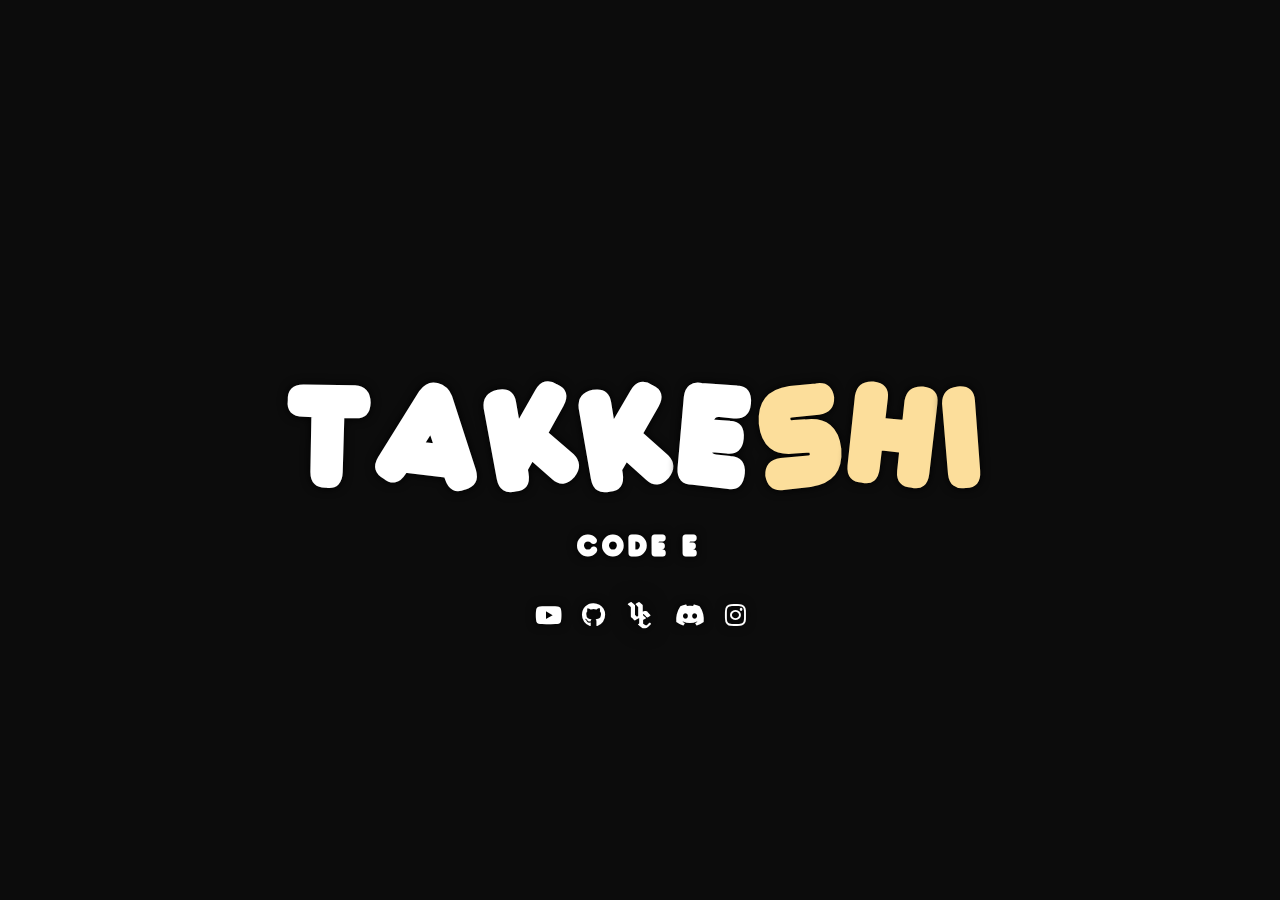
==== commit 0ebfe857: "refactor: Update CSS animations, improve quote section styles, and add social media links" ====
--- a/index.html
+++ b/index.html
@@ -2,6 +2,7 @@
     <link rel="stylesheet" href="css/index.css"/>
     <link rel="stylesheet" href="css/animations.css"/>
     <script src="js/index.js"></script>
+    <link rel="icon" href="./assets/taco-image.ico" type="image/x-icon">
     <meta charset="UTF-8">
     <meta name="viewport" content="width=device-width, initial-scale=1.0">
     <meta name="description" content="Takkeshi, also known as LUXTACO, is a 17-year-old full stack developer specializing in back-end development and computer vision projects. Explore his expertise in browser automation, game bots, API based bots, and backend servers.">
--- a/css/index.css
+++ b/css/index.css
@@ -23,9 +23,9 @@
     background-repeat: no-repeat;
     background-position: center;
     position: relative;
-  }
+}
   
-  body::before {
+body::before {
     content: "";
     position: fixed;
     top: 0;
@@ -38,7 +38,7 @@
     background-position: center;
     object-fit: cover;
     z-index: -1;
-  }
+}
 
 .main-content {
     width: 100%;
@@ -61,7 +61,8 @@
     letter-spacing: 10px;
     text-shadow: 0 0 10px black;
     transition: all 0.3s ease;
-    animation: popInAndMoveTop 550ms ease-in;
+    animation: popIn 300ms ease-in, rubberBand 700ms ease-in-out;
+    animation-delay: 0s, 300ms;
 }
 
 .main-title p {
--- a/css/animations.css
+++ b/css/animations.css
@@ -1,19 +1,46 @@
 @keyframes fadeIn {
-  0% {
-      opacity: 0;
-  }
-  100% {
-      opacity: 1;
-  }
+	0% {
+		opacity: 0;
+	}
+	100% {
+		opacity: 1;
+	}
 }
 
-@keyframes popInAndMoveTop {
-  0% {
-      opacity: 0;
-      transform: translateY(50px);
-  }
-  100% {
-      opacity: 1;
-      transform: translateY(0);
-  }
-}+@keyframes popIn {
+	0% {
+		transform: scale(0);
+	}
+	50% {
+		transform: scale(1.1);
+
+	}
+	100% {
+		transform: scale(1);
+	}
+}
+
+@keyframes rubberBand {
+	0% {
+		transform: scale(1);
+	}
+	30% {
+		transform: scaleX(1.25) scaleY(0.75);
+	}
+	40% {
+		transform: scaleX(0.75) scaleY(1.25);
+	}
+	50% {
+		transform: scaleX(1.15) scaleY(0.85);
+	}
+	65% {
+		transform: scaleX(.95) scaleY(1.05);
+	}
+	75% {
+		transform: scaleX(1.05) scaleY(.95);
+	}
+	100% {
+		transform: scale(1);
+	}
+}
+
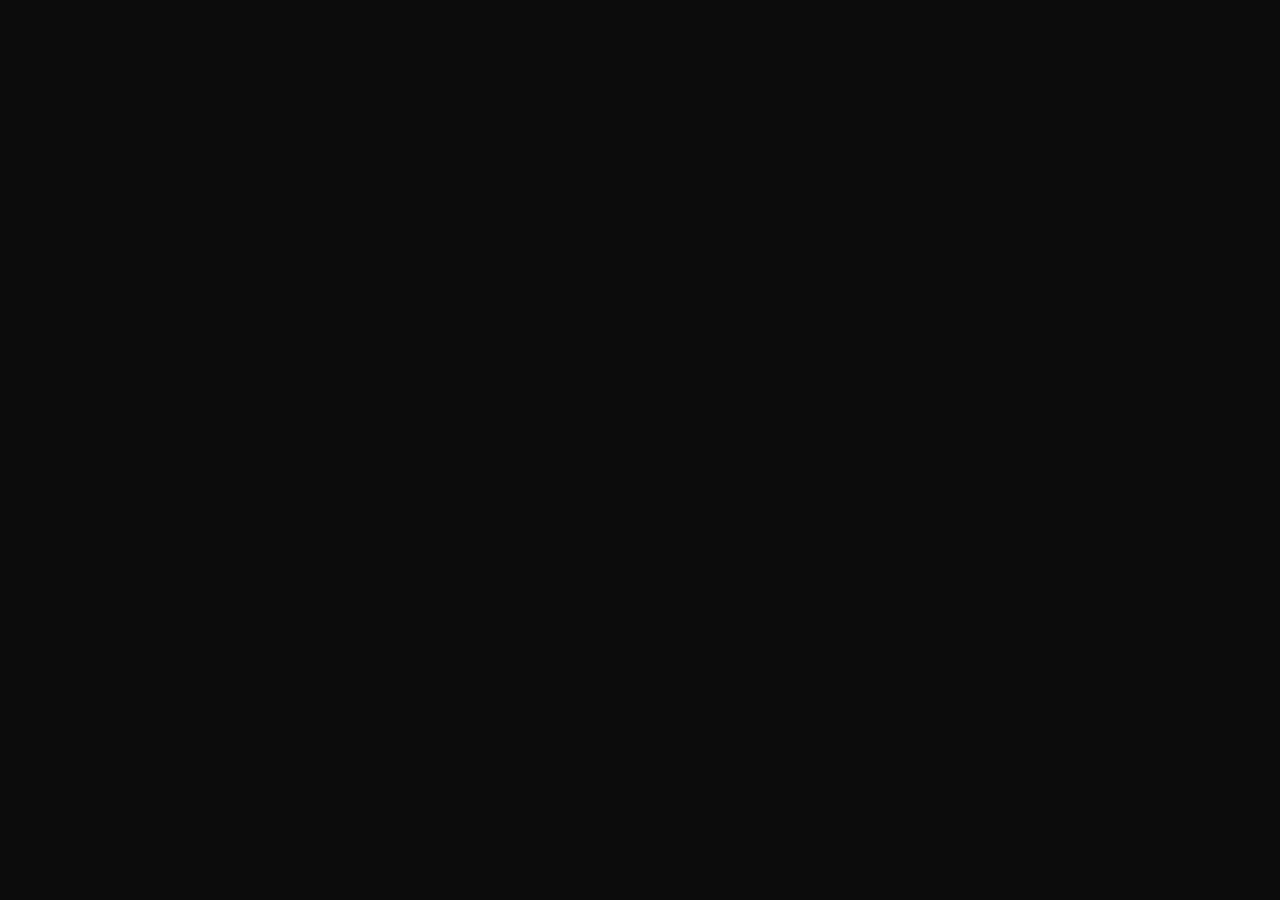
==== commit 847e3499: "start of the test branch to remodel the whole website" ====
--- a/index.html
+++ b/index.html
@@ -16,19 +16,6 @@
 </head>
 <body> 
     <div class="main-content">
-        <div class="main-title">
-            <h1 class="random-rotate">TAKKE<span>SHI</span></h1>
-        </div>
-        <div class="quote"></div>
-        <div class="socials">
-            <a href="https://www.youtube.com/@takkeshi_dev" target="_blank"><i class="fab fa-youtube"></i></a>
-            <a href="https://www.github.com/LUXTACO" target="_blank"><i class="fab fa-github"></i></a>
-            <a href="https://www.unknowncheats.me/forum/members/4346136.html" target="_blank">
-                <svg xmlns="http://www.w3.org/2000/svg" xmlns:xlink="http://www.w3.org/1999/xlink" version="1.1" id="Layer_1" x="0px" y="0px" width="100%" viewBox="0 0 800 800" enable-background="new 0 0 800 800" xml:space="preserve">
-                    <path opacity="1.000000" stroke="none" d=" M607.750000,649.750000   C621.433289,636.066833 634.806702,622.572571 648.376465,609.278687   C650.051086,607.638123 652.792053,607.104797 655.002563,605.986633   C656.686401,605.134888 658.312683,604.169312 658.799927,603.899414   C662.493835,604.739075 665.462769,605.053528 668.125793,606.127014   C670.489319,607.079590 672.661682,608.694275 674.656921,610.334778   C679.275024,614.131836 683.881226,617.969910 688.176514,622.118225   C689.611023,623.503662 690.173340,625.847900 690.954163,627.824951   C691.238831,628.545837 690.859741,629.501709 691.021362,630.302307   C692.894714,639.581970 687.230591,645.252869 681.542542,651.222900   C675.348083,657.724548 669.862854,664.896240 663.801147,671.531677   C658.318420,677.533386 652.591370,683.325073 646.763611,688.995117   C638.609924,696.928223 630.715515,705.224060 621.886597,712.343262   C610.198547,721.767944 597.983215,730.611023 585.466064,738.906616   C578.603821,743.454590 570.990417,747.629578 563.117615,749.714233   C551.277588,752.849426 538.968201,754.521179 526.752625,755.823669   C518.181396,756.737610 509.372253,756.664429 500.778198,755.863892   C481.960205,754.110840 463.084991,751.909912 447.266998,739.987061   C439.415619,734.069031 431.881104,727.732239 424.142303,721.662598   C412.092682,712.212097 399.917938,702.919739 387.931335,693.390442   C374.897003,683.028259 361.980957,672.515686 349.131073,661.925842   C347.978516,660.975952 347.328247,659.038879 347.060028,657.455994   C345.488251,648.179993 348.358032,641.676941 357.597015,637.511963   C364.248444,634.513550 370.033264,629.548706 376.066406,625.266357   C377.072937,624.551880 377.919434,622.842712 377.920715,621.592285   C377.967865,575.268250 377.906891,528.944153 377.850189,482.620056   C377.850037,482.498138 377.697388,482.376373 377.703339,482.385254   C365.581085,489.250336 353.443817,496.064941 341.367157,502.985321   C334.138367,507.127716 327.033173,511.485352 319.821014,515.657349   C308.612061,522.141357 297.373840,528.575134 286.118256,534.977905   C281.285370,537.727112 276.584076,540.892212 271.432831,542.832886   C267.929230,544.152893 263.753082,543.828003 259.868317,543.957703   C255.790482,544.093994 253.095978,542.235779 250.126465,539.020874   C243.331146,531.664062 235.365341,525.402039 228.062546,518.496948   C218.090591,509.068176 208.359406,499.384979 198.401459,489.941132   C189.151657,481.168915 179.584641,472.726532 170.465439,463.823273   C165.995346,459.459015 161.614334,454.754639 158.365082,449.481903   C156.410583,446.310272 156.096893,441.749207 156.090836,437.810944   C155.969315,358.818573 155.797440,279.824677 156.285706,200.835098   C156.339767,192.087097 152.862106,187.166107 146.898956,182.329514   C141.236816,177.737061 135.936707,172.700912 130.412079,167.935623   C120.798111,159.643097 111.135796,151.406616 101.490051,143.150955   C94.971764,137.572037 88.443665,132.004562 81.930855,126.419266   C81.300377,125.878563 80.851318,125.023048 80.141678,124.693848   C72.761795,121.270187 74.291000,114.593697 74.160454,108.525414   C74.033279,102.613777 78.123390,100.883026 82.757477,98.812157   C88.021225,96.459923 92.670670,92.758598 97.669380,89.781799   C105.593163,85.063080 113.637024,80.544937 121.534706,75.783737   C130.448822,70.409775 139.158096,64.690300 148.149353,59.452213   C153.519241,56.323837 159.066376,52.294159 164.896973,51.562134   C169.185455,51.023724 174.896011,54.221527 178.530304,57.402512   C192.809891,69.900955 206.551529,83.016411 220.425369,95.975098   C227.987259,103.038185 235.346527,110.318489 242.921310,117.367432   C249.519135,123.507210 256.357452,129.388535 262.953766,135.529877   C265.608002,138.001068 267.101532,140.924728 267.095306,144.966873   C266.968353,227.458923 267.028076,309.951263 266.920441,392.443390   C266.914825,396.749908 268.186035,399.895416 271.255829,402.846069   C285.079346,416.133057 298.949768,429.382751 312.374969,443.066101   C316.970856,447.750397 319.249084,442.428497 322.518127,441.814056   C325.356384,441.280579 327.951538,439.453979 331.020172,438.028900   C331.638733,437.333221 332.415924,435.868042 333.631714,435.194305   C338.837036,432.309631 344.277283,429.834625 349.374725,426.781067   C350.466278,426.127197 350.918274,423.688416 350.932159,422.065613   C351.050690,408.234589 351.000000,394.402130 351.000000,380.570099   C351.000000,317.242706 350.833038,253.914169 351.267456,190.589752   C351.309265,184.492233 347.699921,181.838638 344.784393,178.564835   C337.967407,170.910187 330.438324,163.885880 323.137177,156.667419   C316.130280,149.739868 309.047699,142.888885 301.997589,136.005066   C295.933868,130.084335 289.635010,124.376755 283.955872,118.107689   C282.375946,116.363632 281.874664,112.860085 282.203552,110.336388   C282.836121,105.481918 282.325623,100.164307 288.256317,97.161003   C302.244965,90.077141 315.988037,82.500885 329.731903,74.944588   C335.531952,71.755768 341.003387,67.973068 346.769653,64.718048   C353.343933,61.006901 360.075317,57.573486 366.759216,54.058887   C367.159790,53.848263 367.904755,54.187447 368.219727,53.934669   C375.557068,48.046307 381.296539,53.294861 386.477142,57.245422   C393.585144,62.665722 399.880646,69.144089 406.599854,75.083603   C414.240723,81.837791 422.021851,88.433876 429.636810,95.216766   C437.299866,102.042480 444.811554,109.037804 452.431458,115.912361   C458.109009,121.034569 464.035095,125.898972 469.465088,131.267975   C471.261261,133.043991 472.710358,135.986313 472.853516,138.479477   C473.517334,150.041367 473.755707,161.631134 473.969971,173.214188   C474.124054,181.543900 474.000000,189.878738 474.000000,198.211288   C474.000000,235.958420 474.000000,273.705566 474.000000,311.520294   C475.933105,310.278961 478.312653,308.210266 481.075226,307.068085   C495.017792,301.303711 508.690491,295.105011 524.202393,293.800903   C543.061646,292.215332 560.649353,295.641296 578.507812,301.513306   C591.610168,305.821442 598.632568,315.802185 607.258789,324.672180   C611.612732,329.149200 616.108887,333.487610 620.520264,337.909088   C624.846924,342.245758 629.206177,346.552368 633.443237,350.975494   C637.608337,355.323456 641.573547,359.863007 645.744934,364.204681   C649.840881,368.467865 654.142456,372.533051 658.252563,376.782990   C665.099365,383.862549 671.827393,391.056915 678.675537,398.135132   C685.962341,405.666779 683.484985,417.375122 674.131714,422.123413   C665.424255,426.543823 657.195862,431.902161 648.710632,436.767487   C635.675598,444.241608 622.487732,451.457672 609.598572,459.173676   C604.331909,462.326508 599.329346,465.704773 593.066467,466.477539   C588.454712,467.046509 584.092529,466.917450 580.643616,463.129242   C573.680847,455.481659 566.767639,447.785828 559.662537,440.272034   C553.771301,434.041809 547.485046,428.183105 541.639832,421.911865   C532.196411,411.780365 523.170959,401.253387 513.574402,391.272858   C508.379639,385.870239 502.806213,380.595978 496.605469,376.460480   C489.980530,372.042023 484.003387,376.088654 484.000458,384.127594   C483.998169,390.460327 484.694916,396.891144 483.818878,403.100281   C482.791473,410.382080 486.640533,414.068512 491.571869,418.001312   C500.883514,425.427521 509.844177,433.292389 519.002686,440.912445   C527.890625,448.307312 536.837830,455.631012 545.771667,462.970520   C548.692932,465.370483 551.714600,467.651276 554.584351,470.110168   C560.962830,475.575317 560.604370,487.631226 553.502930,491.874146   C540.163269,499.844299 526.496704,507.265167 513.040710,515.043518   C504.993622,519.695251 497.490753,525.569031 488.992188,529.070679   C482.162384,531.884705 483.002197,536.415894 483.001587,541.473328   C482.998260,569.804016 483.039856,598.134766 482.945770,626.465149   C482.934906,629.738525 483.837402,631.618591 486.821472,633.516357   C500.010254,641.903931 512.921082,650.728882 525.920654,659.413269   C529.664978,661.914612 533.314331,664.561584 537.102600,666.993164   C549.106323,674.697998 563.935242,676.468811 578.053406,672.042603   C579.896057,671.464844 582.129150,671.621582 583.650146,670.626282   C587.862366,667.870056 591.997437,664.917480 595.781250,661.606262   C599.910767,657.992554 603.612061,653.889648 607.750000,649.750000  z"/>
-                </svg>
-            <a href="discord.html"><i class="fab fa-discord"></i></a>
-            <a href="https://www.instagram.com/takkeshi_dev/" target="_blank"><i class="fab fa-instagram"></i></a>
-        </div>
+        
     </div>
 </body>--- a/css/index.css
+++ b/css/index.css
@@ -23,6 +23,7 @@
     background-repeat: no-repeat;
     background-position: center;
     position: relative;
+    animation: fadeIn 0.6s ease;
 }
   
 body::before {
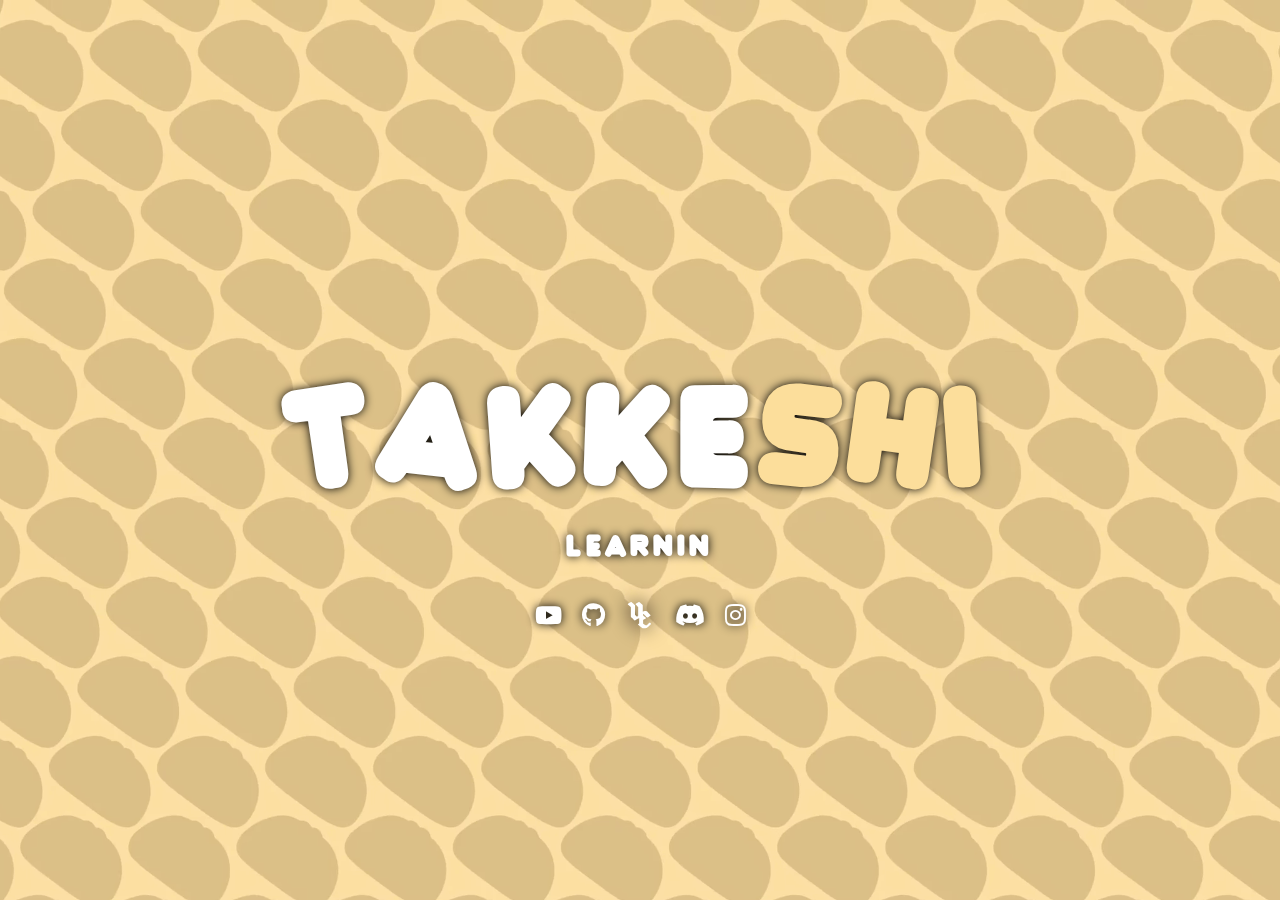
==== commit 7ac7dbcc: "feat: Add video background to Discord and index pages to make file size more efficient" ====
--- a/index.html
+++ b/index.html
@@ -15,7 +15,23 @@
     <link rel="stylesheet" href="https://cdnjs.cloudflare.com/ajax/libs/font-awesome/6.5.2/css/all.min.css" integrity="sha512-SnH5WK+bZxgPHs44uWIX+LLJAJ9/2PkPKZ5QiAj6Ta86w+fsb2TkcmfRyVX3pBnMFcV7oQPJkl9QevSCWr3W6A==" crossorigin="anonymous" referrerpolicy="no-referrer" />
 </head>
 <body> 
+    <video class="video-background" autoplay muted loop>
+        <source src="./assets/background.webm" type="video/mp4">
+    </video>
     <div class="main-content">
-        
+        <div class="main-title">
+            <h1 class="random-rotate">TAKKE<span>SHI</span></h1>
+        </div>
+        <div class="quote"></div>
+        <div class="socials">
+            <a href="https://www.youtube.com/@takkeshi_dev" target="_blank"><i class="fab fa-youtube"></i></a>
+            <a href="https://www.github.com/LUXTACO" target="_blank"><i class="fab fa-github"></i></a>
+            <a href="https://www.unknowncheats.me/forum/members/4346136.html" target="_blank">
+                <svg xmlns="http://www.w3.org/2000/svg" xmlns:xlink="http://www.w3.org/1999/xlink" version="1.1" id="Layer_1" x="0px" y="0px" width="100%" viewBox="0 0 800 800" enable-background="new 0 0 800 800" xml:space="preserve">
+                    <path opacity="1.000000" stroke="none" d=" M607.750000,649.750000   C621.433289,636.066833 634.806702,622.572571 648.376465,609.278687   C650.051086,607.638123 652.792053,607.104797 655.002563,605.986633   C656.686401,605.134888 658.312683,604.169312 658.799927,603.899414   C662.493835,604.739075 665.462769,605.053528 668.125793,606.127014   C670.489319,607.079590 672.661682,608.694275 674.656921,610.334778   C679.275024,614.131836 683.881226,617.969910 688.176514,622.118225   C689.611023,623.503662 690.173340,625.847900 690.954163,627.824951   C691.238831,628.545837 690.859741,629.501709 691.021362,630.302307   C692.894714,639.581970 687.230591,645.252869 681.542542,651.222900   C675.348083,657.724548 669.862854,664.896240 663.801147,671.531677   C658.318420,677.533386 652.591370,683.325073 646.763611,688.995117   C638.609924,696.928223 630.715515,705.224060 621.886597,712.343262   C610.198547,721.767944 597.983215,730.611023 585.466064,738.906616   C578.603821,743.454590 570.990417,747.629578 563.117615,749.714233   C551.277588,752.849426 538.968201,754.521179 526.752625,755.823669   C518.181396,756.737610 509.372253,756.664429 500.778198,755.863892   C481.960205,754.110840 463.084991,751.909912 447.266998,739.987061   C439.415619,734.069031 431.881104,727.732239 424.142303,721.662598   C412.092682,712.212097 399.917938,702.919739 387.931335,693.390442   C374.897003,683.028259 361.980957,672.515686 349.131073,661.925842   C347.978516,660.975952 347.328247,659.038879 347.060028,657.455994   C345.488251,648.179993 348.358032,641.676941 357.597015,637.511963   C364.248444,634.513550 370.033264,629.548706 376.066406,625.266357   C377.072937,624.551880 377.919434,622.842712 377.920715,621.592285   C377.967865,575.268250 377.906891,528.944153 377.850189,482.620056   C377.850037,482.498138 377.697388,482.376373 377.703339,482.385254   C365.581085,489.250336 353.443817,496.064941 341.367157,502.985321   C334.138367,507.127716 327.033173,511.485352 319.821014,515.657349   C308.612061,522.141357 297.373840,528.575134 286.118256,534.977905   C281.285370,537.727112 276.584076,540.892212 271.432831,542.832886   C267.929230,544.152893 263.753082,543.828003 259.868317,543.957703   C255.790482,544.093994 253.095978,542.235779 250.126465,539.020874   C243.331146,531.664062 235.365341,525.402039 228.062546,518.496948   C218.090591,509.068176 208.359406,499.384979 198.401459,489.941132   C189.151657,481.168915 179.584641,472.726532 170.465439,463.823273   C165.995346,459.459015 161.614334,454.754639 158.365082,449.481903   C156.410583,446.310272 156.096893,441.749207 156.090836,437.810944   C155.969315,358.818573 155.797440,279.824677 156.285706,200.835098   C156.339767,192.087097 152.862106,187.166107 146.898956,182.329514   C141.236816,177.737061 135.936707,172.700912 130.412079,167.935623   C120.798111,159.643097 111.135796,151.406616 101.490051,143.150955   C94.971764,137.572037 88.443665,132.004562 81.930855,126.419266   C81.300377,125.878563 80.851318,125.023048 80.141678,124.693848   C72.761795,121.270187 74.291000,114.593697 74.160454,108.525414   C74.033279,102.613777 78.123390,100.883026 82.757477,98.812157   C88.021225,96.459923 92.670670,92.758598 97.669380,89.781799   C105.593163,85.063080 113.637024,80.544937 121.534706,75.783737   C130.448822,70.409775 139.158096,64.690300 148.149353,59.452213   C153.519241,56.323837 159.066376,52.294159 164.896973,51.562134   C169.185455,51.023724 174.896011,54.221527 178.530304,57.402512   C192.809891,69.900955 206.551529,83.016411 220.425369,95.975098   C227.987259,103.038185 235.346527,110.318489 242.921310,117.367432   C249.519135,123.507210 256.357452,129.388535 262.953766,135.529877   C265.608002,138.001068 267.101532,140.924728 267.095306,144.966873   C266.968353,227.458923 267.028076,309.951263 266.920441,392.443390   C266.914825,396.749908 268.186035,399.895416 271.255829,402.846069   C285.079346,416.133057 298.949768,429.382751 312.374969,443.066101   C316.970856,447.750397 319.249084,442.428497 322.518127,441.814056   C325.356384,441.280579 327.951538,439.453979 331.020172,438.028900   C331.638733,437.333221 332.415924,435.868042 333.631714,435.194305   C338.837036,432.309631 344.277283,429.834625 349.374725,426.781067   C350.466278,426.127197 350.918274,423.688416 350.932159,422.065613   C351.050690,408.234589 351.000000,394.402130 351.000000,380.570099   C351.000000,317.242706 350.833038,253.914169 351.267456,190.589752   C351.309265,184.492233 347.699921,181.838638 344.784393,178.564835   C337.967407,170.910187 330.438324,163.885880 323.137177,156.667419   C316.130280,149.739868 309.047699,142.888885 301.997589,136.005066   C295.933868,130.084335 289.635010,124.376755 283.955872,118.107689   C282.375946,116.363632 281.874664,112.860085 282.203552,110.336388   C282.836121,105.481918 282.325623,100.164307 288.256317,97.161003   C302.244965,90.077141 315.988037,82.500885 329.731903,74.944588   C335.531952,71.755768 341.003387,67.973068 346.769653,64.718048   C353.343933,61.006901 360.075317,57.573486 366.759216,54.058887   C367.159790,53.848263 367.904755,54.187447 368.219727,53.934669   C375.557068,48.046307 381.296539,53.294861 386.477142,57.245422   C393.585144,62.665722 399.880646,69.144089 406.599854,75.083603   C414.240723,81.837791 422.021851,88.433876 429.636810,95.216766   C437.299866,102.042480 444.811554,109.037804 452.431458,115.912361   C458.109009,121.034569 464.035095,125.898972 469.465088,131.267975   C471.261261,133.043991 472.710358,135.986313 472.853516,138.479477   C473.517334,150.041367 473.755707,161.631134 473.969971,173.214188   C474.124054,181.543900 474.000000,189.878738 474.000000,198.211288   C474.000000,235.958420 474.000000,273.705566 474.000000,311.520294   C475.933105,310.278961 478.312653,308.210266 481.075226,307.068085   C495.017792,301.303711 508.690491,295.105011 524.202393,293.800903   C543.061646,292.215332 560.649353,295.641296 578.507812,301.513306   C591.610168,305.821442 598.632568,315.802185 607.258789,324.672180   C611.612732,329.149200 616.108887,333.487610 620.520264,337.909088   C624.846924,342.245758 629.206177,346.552368 633.443237,350.975494   C637.608337,355.323456 641.573547,359.863007 645.744934,364.204681   C649.840881,368.467865 654.142456,372.533051 658.252563,376.782990   C665.099365,383.862549 671.827393,391.056915 678.675537,398.135132   C685.962341,405.666779 683.484985,417.375122 674.131714,422.123413   C665.424255,426.543823 657.195862,431.902161 648.710632,436.767487   C635.675598,444.241608 622.487732,451.457672 609.598572,459.173676   C604.331909,462.326508 599.329346,465.704773 593.066467,466.477539   C588.454712,467.046509 584.092529,466.917450 580.643616,463.129242   C573.680847,455.481659 566.767639,447.785828 559.662537,440.272034   C553.771301,434.041809 547.485046,428.183105 541.639832,421.911865   C532.196411,411.780365 523.170959,401.253387 513.574402,391.272858   C508.379639,385.870239 502.806213,380.595978 496.605469,376.460480   C489.980530,372.042023 484.003387,376.088654 484.000458,384.127594   C483.998169,390.460327 484.694916,396.891144 483.818878,403.100281   C482.791473,410.382080 486.640533,414.068512 491.571869,418.001312   C500.883514,425.427521 509.844177,433.292389 519.002686,440.912445   C527.890625,448.307312 536.837830,455.631012 545.771667,462.970520   C548.692932,465.370483 551.714600,467.651276 554.584351,470.110168   C560.962830,475.575317 560.604370,487.631226 553.502930,491.874146   C540.163269,499.844299 526.496704,507.265167 513.040710,515.043518   C504.993622,519.695251 497.490753,525.569031 488.992188,529.070679   C482.162384,531.884705 483.002197,536.415894 483.001587,541.473328   C482.998260,569.804016 483.039856,598.134766 482.945770,626.465149   C482.934906,629.738525 483.837402,631.618591 486.821472,633.516357   C500.010254,641.903931 512.921082,650.728882 525.920654,659.413269   C529.664978,661.914612 533.314331,664.561584 537.102600,666.993164   C549.106323,674.697998 563.935242,676.468811 578.053406,672.042603   C579.896057,671.464844 582.129150,671.621582 583.650146,670.626282   C587.862366,667.870056 591.997437,664.917480 595.781250,661.606262   C599.910767,657.992554 603.612061,653.889648 607.750000,649.750000  z"/>
+                </svg>
+            <a href="discord.html"><i class="fab fa-discord"></i></a>
+            <a href="https://www.instagram.com/takkeshi_dev/" target="_blank"><i class="fab fa-instagram"></i></a>
+        </div>
     </div>
 </body>--- a/css/index.css
+++ b/css/index.css
@@ -41,6 +41,17 @@
     z-index: -1;
 }
 
+.video-background {
+    position: fixed;
+    top: 0;
+    left: 0;
+    width: 100%;
+    height: 100%;
+    z-index: -1;
+    object-fit: cover;
+    object-position: center;
+}
+
 .main-content {
     width: 100%;
     height: 100%;
@@ -48,7 +59,9 @@
     flex-direction: column;
     justify-content: center;
     padding: 0;
+    z-index: 1;
     align-items: center;
+    overflow-y: auto;
     box-sizing: border-box;
 }
 
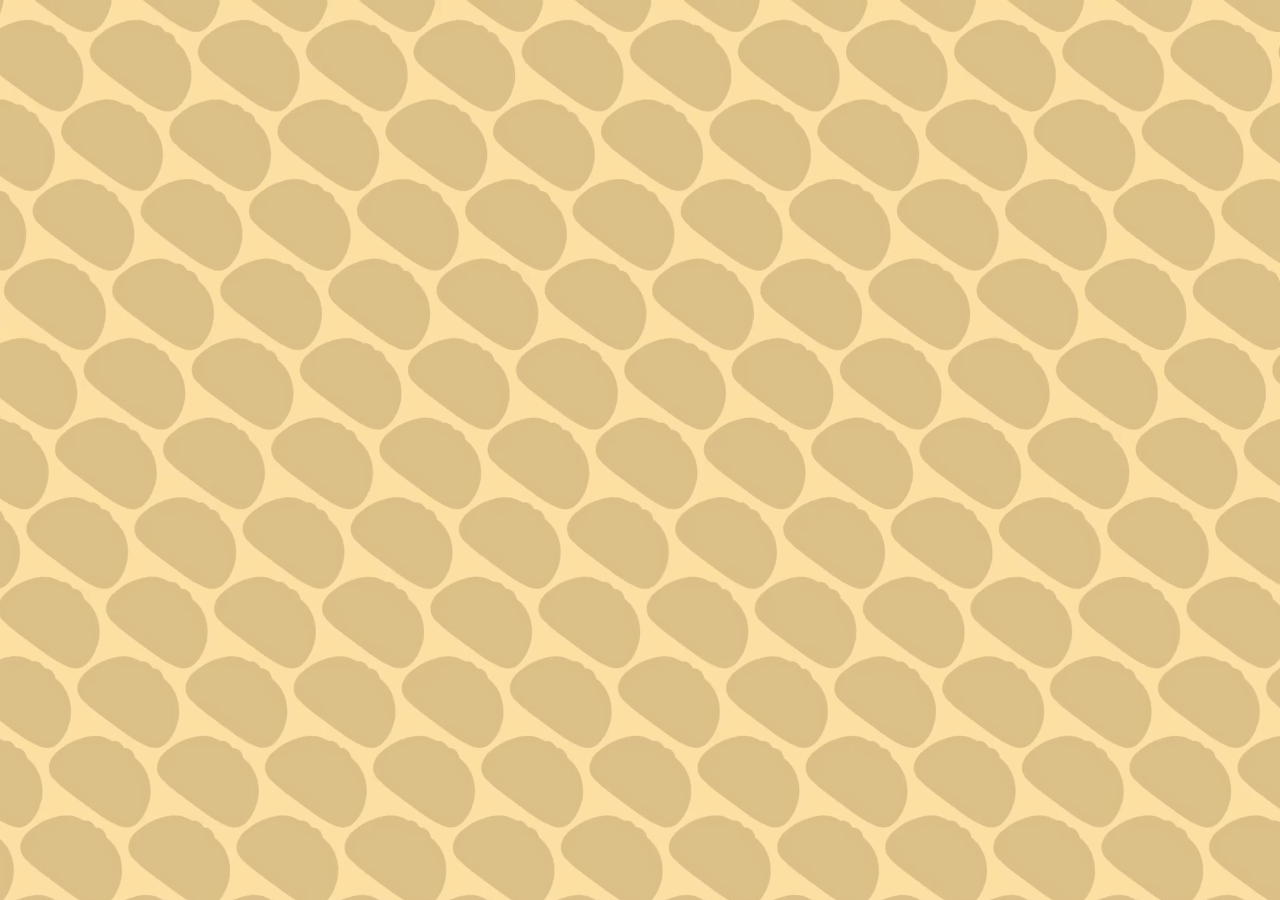
==== commit 2303714f: "Merge pull request #2 from LUXTACO/main" ====
--- a/index.html
+++ b/index.html
@@ -19,19 +19,6 @@
         <source src="./assets/background.webm" type="video/mp4">
     </video>
     <div class="main-content">
-        <div class="main-title">
-            <h1 class="random-rotate">TAKKE<span>SHI</span></h1>
-        </div>
-        <div class="quote"></div>
-        <div class="socials">
-            <a href="https://www.youtube.com/@takkeshi_dev" target="_blank"><i class="fab fa-youtube"></i></a>
-            <a href="https://www.github.com/LUXTACO" target="_blank"><i class="fab fa-github"></i></a>
-            <a href="https://www.unknowncheats.me/forum/members/4346136.html" target="_blank">
-                <svg xmlns="http://www.w3.org/2000/svg" xmlns:xlink="http://www.w3.org/1999/xlink" version="1.1" id="Layer_1" x="0px" y="0px" width="100%" viewBox="0 0 800 800" enable-background="new 0 0 800 800" xml:space="preserve">
-                    <path opacity="1.000000" stroke="none" d=" M607.750000,649.750000   C621.433289,636.066833 634.806702,622.572571 648.376465,609.278687   C650.051086,607.638123 652.792053,607.104797 655.002563,605.986633   C656.686401,605.134888 658.312683,604.169312 658.799927,603.899414   C662.493835,604.739075 665.462769,605.053528 668.125793,606.127014   C670.489319,607.079590 672.661682,608.694275 674.656921,610.334778   C679.275024,614.131836 683.881226,617.969910 688.176514,622.118225   C689.611023,623.503662 690.173340,625.847900 690.954163,627.824951   C691.238831,628.545837 690.859741,629.501709 691.021362,630.302307   C692.894714,639.581970 687.230591,645.252869 681.542542,651.222900   C675.348083,657.724548 669.862854,664.896240 663.801147,671.531677   C658.318420,677.533386 652.591370,683.325073 646.763611,688.995117   C638.609924,696.928223 630.715515,705.224060 621.886597,712.343262   C610.198547,721.767944 597.983215,730.611023 585.466064,738.906616   C578.603821,743.454590 570.990417,747.629578 563.117615,749.714233   C551.277588,752.849426 538.968201,754.521179 526.752625,755.823669   C518.181396,756.737610 509.372253,756.664429 500.778198,755.863892   C481.960205,754.110840 463.084991,751.909912 447.266998,739.987061   C439.415619,734.069031 431.881104,727.732239 424.142303,721.662598   C412.092682,712.212097 399.917938,702.919739 387.931335,693.390442   C374.897003,683.028259 361.980957,672.515686 349.131073,661.925842   C347.978516,660.975952 347.328247,659.038879 347.060028,657.455994   C345.488251,648.179993 348.358032,641.676941 357.597015,637.511963   C364.248444,634.513550 370.033264,629.548706 376.066406,625.266357   C377.072937,624.551880 377.919434,622.842712 377.920715,621.592285   C377.967865,575.268250 377.906891,528.944153 377.850189,482.620056   C377.850037,482.498138 377.697388,482.376373 377.703339,482.385254   C365.581085,489.250336 353.443817,496.064941 341.367157,502.985321   C334.138367,507.127716 327.033173,511.485352 319.821014,515.657349   C308.612061,522.141357 297.373840,528.575134 286.118256,534.977905   C281.285370,537.727112 276.584076,540.892212 271.432831,542.832886   C267.929230,544.152893 263.753082,543.828003 259.868317,543.957703   C255.790482,544.093994 253.095978,542.235779 250.126465,539.020874   C243.331146,531.664062 235.365341,525.402039 228.062546,518.496948   C218.090591,509.068176 208.359406,499.384979 198.401459,489.941132   C189.151657,481.168915 179.584641,472.726532 170.465439,463.823273   C165.995346,459.459015 161.614334,454.754639 158.365082,449.481903   C156.410583,446.310272 156.096893,441.749207 156.090836,437.810944   C155.969315,358.818573 155.797440,279.824677 156.285706,200.835098   C156.339767,192.087097 152.862106,187.166107 146.898956,182.329514   C141.236816,177.737061 135.936707,172.700912 130.412079,167.935623   C120.798111,159.643097 111.135796,151.406616 101.490051,143.150955   C94.971764,137.572037 88.443665,132.004562 81.930855,126.419266   C81.300377,125.878563 80.851318,125.023048 80.141678,124.693848   C72.761795,121.270187 74.291000,114.593697 74.160454,108.525414   C74.033279,102.613777 78.123390,100.883026 82.757477,98.812157   C88.021225,96.459923 92.670670,92.758598 97.669380,89.781799   C105.593163,85.063080 113.637024,80.544937 121.534706,75.783737   C130.448822,70.409775 139.158096,64.690300 148.149353,59.452213   C153.519241,56.323837 159.066376,52.294159 164.896973,51.562134   C169.185455,51.023724 174.896011,54.221527 178.530304,57.402512   C192.809891,69.900955 206.551529,83.016411 220.425369,95.975098   C227.987259,103.038185 235.346527,110.318489 242.921310,117.367432   C249.519135,123.507210 256.357452,129.388535 262.953766,135.529877   C265.608002,138.001068 267.101532,140.924728 267.095306,144.966873   C266.968353,227.458923 267.028076,309.951263 266.920441,392.443390   C266.914825,396.749908 268.186035,399.895416 271.255829,402.846069   C285.079346,416.133057 298.949768,429.382751 312.374969,443.066101   C316.970856,447.750397 319.249084,442.428497 322.518127,441.814056   C325.356384,441.280579 327.951538,439.453979 331.020172,438.028900   C331.638733,437.333221 332.415924,435.868042 333.631714,435.194305   C338.837036,432.309631 344.277283,429.834625 349.374725,426.781067   C350.466278,426.127197 350.918274,423.688416 350.932159,422.065613   C351.050690,408.234589 351.000000,394.402130 351.000000,380.570099   C351.000000,317.242706 350.833038,253.914169 351.267456,190.589752   C351.309265,184.492233 347.699921,181.838638 344.784393,178.564835   C337.967407,170.910187 330.438324,163.885880 323.137177,156.667419   C316.130280,149.739868 309.047699,142.888885 301.997589,136.005066   C295.933868,130.084335 289.635010,124.376755 283.955872,118.107689   C282.375946,116.363632 281.874664,112.860085 282.203552,110.336388   C282.836121,105.481918 282.325623,100.164307 288.256317,97.161003   C302.244965,90.077141 315.988037,82.500885 329.731903,74.944588   C335.531952,71.755768 341.003387,67.973068 346.769653,64.718048   C353.343933,61.006901 360.075317,57.573486 366.759216,54.058887   C367.159790,53.848263 367.904755,54.187447 368.219727,53.934669   C375.557068,48.046307 381.296539,53.294861 386.477142,57.245422   C393.585144,62.665722 399.880646,69.144089 406.599854,75.083603   C414.240723,81.837791 422.021851,88.433876 429.636810,95.216766   C437.299866,102.042480 444.811554,109.037804 452.431458,115.912361   C458.109009,121.034569 464.035095,125.898972 469.465088,131.267975   C471.261261,133.043991 472.710358,135.986313 472.853516,138.479477   C473.517334,150.041367 473.755707,161.631134 473.969971,173.214188   C474.124054,181.543900 474.000000,189.878738 474.000000,198.211288   C474.000000,235.958420 474.000000,273.705566 474.000000,311.520294   C475.933105,310.278961 478.312653,308.210266 481.075226,307.068085   C495.017792,301.303711 508.690491,295.105011 524.202393,293.800903   C543.061646,292.215332 560.649353,295.641296 578.507812,301.513306   C591.610168,305.821442 598.632568,315.802185 607.258789,324.672180   C611.612732,329.149200 616.108887,333.487610 620.520264,337.909088   C624.846924,342.245758 629.206177,346.552368 633.443237,350.975494   C637.608337,355.323456 641.573547,359.863007 645.744934,364.204681   C649.840881,368.467865 654.142456,372.533051 658.252563,376.782990   C665.099365,383.862549 671.827393,391.056915 678.675537,398.135132   C685.962341,405.666779 683.484985,417.375122 674.131714,422.123413   C665.424255,426.543823 657.195862,431.902161 648.710632,436.767487   C635.675598,444.241608 622.487732,451.457672 609.598572,459.173676   C604.331909,462.326508 599.329346,465.704773 593.066467,466.477539   C588.454712,467.046509 584.092529,466.917450 580.643616,463.129242   C573.680847,455.481659 566.767639,447.785828 559.662537,440.272034   C553.771301,434.041809 547.485046,428.183105 541.639832,421.911865   C532.196411,411.780365 523.170959,401.253387 513.574402,391.272858   C508.379639,385.870239 502.806213,380.595978 496.605469,376.460480   C489.980530,372.042023 484.003387,376.088654 484.000458,384.127594   C483.998169,390.460327 484.694916,396.891144 483.818878,403.100281   C482.791473,410.382080 486.640533,414.068512 491.571869,418.001312   C500.883514,425.427521 509.844177,433.292389 519.002686,440.912445   C527.890625,448.307312 536.837830,455.631012 545.771667,462.970520   C548.692932,465.370483 551.714600,467.651276 554.584351,470.110168   C560.962830,475.575317 560.604370,487.631226 553.502930,491.874146   C540.163269,499.844299 526.496704,507.265167 513.040710,515.043518   C504.993622,519.695251 497.490753,525.569031 488.992188,529.070679   C482.162384,531.884705 483.002197,536.415894 483.001587,541.473328   C482.998260,569.804016 483.039856,598.134766 482.945770,626.465149   C482.934906,629.738525 483.837402,631.618591 486.821472,633.516357   C500.010254,641.903931 512.921082,650.728882 525.920654,659.413269   C529.664978,661.914612 533.314331,664.561584 537.102600,666.993164   C549.106323,674.697998 563.935242,676.468811 578.053406,672.042603   C579.896057,671.464844 582.129150,671.621582 583.650146,670.626282   C587.862366,667.870056 591.997437,664.917480 595.781250,661.606262   C599.910767,657.992554 603.612061,653.889648 607.750000,649.750000  z"/>
-                </svg>
-            <a href="discord.html"><i class="fab fa-discord"></i></a>
-            <a href="https://www.instagram.com/takkeshi_dev/" target="_blank"><i class="fab fa-instagram"></i></a>
-        </div>
+        
     </div>
 </body>